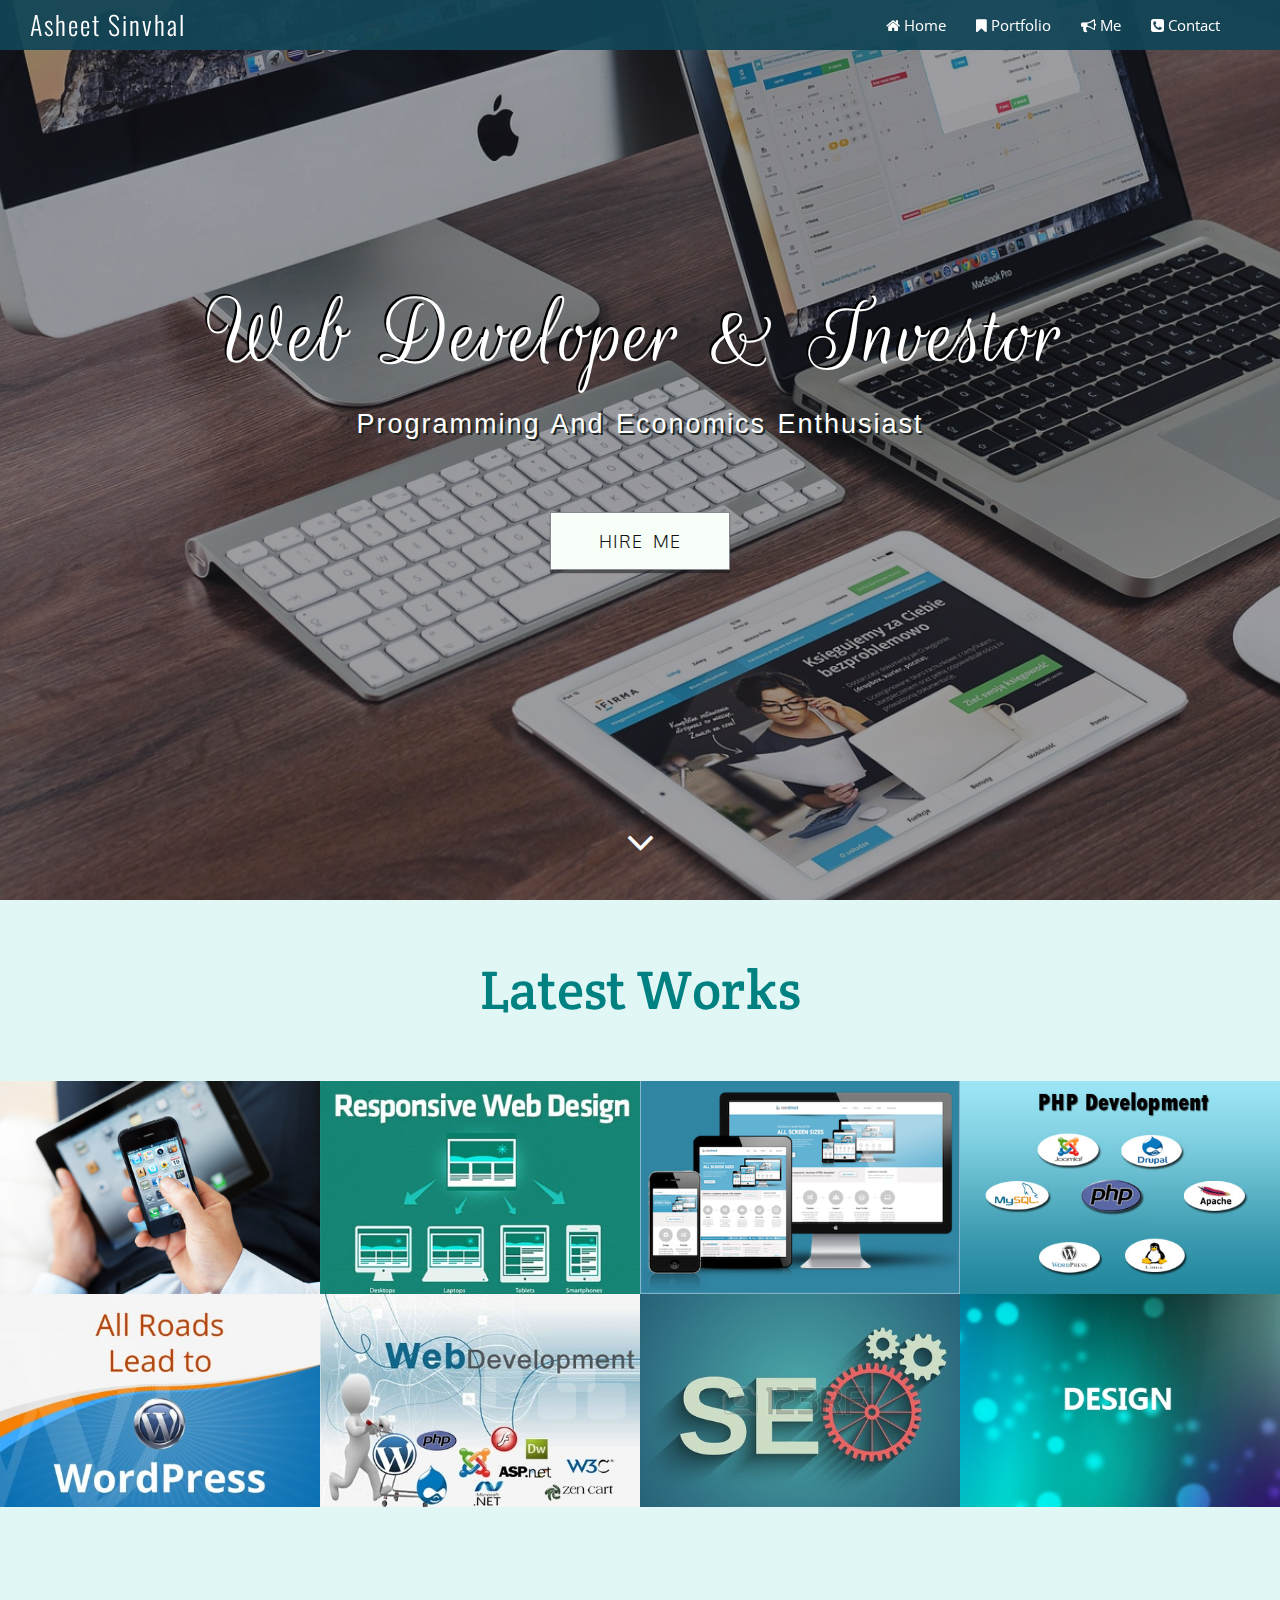
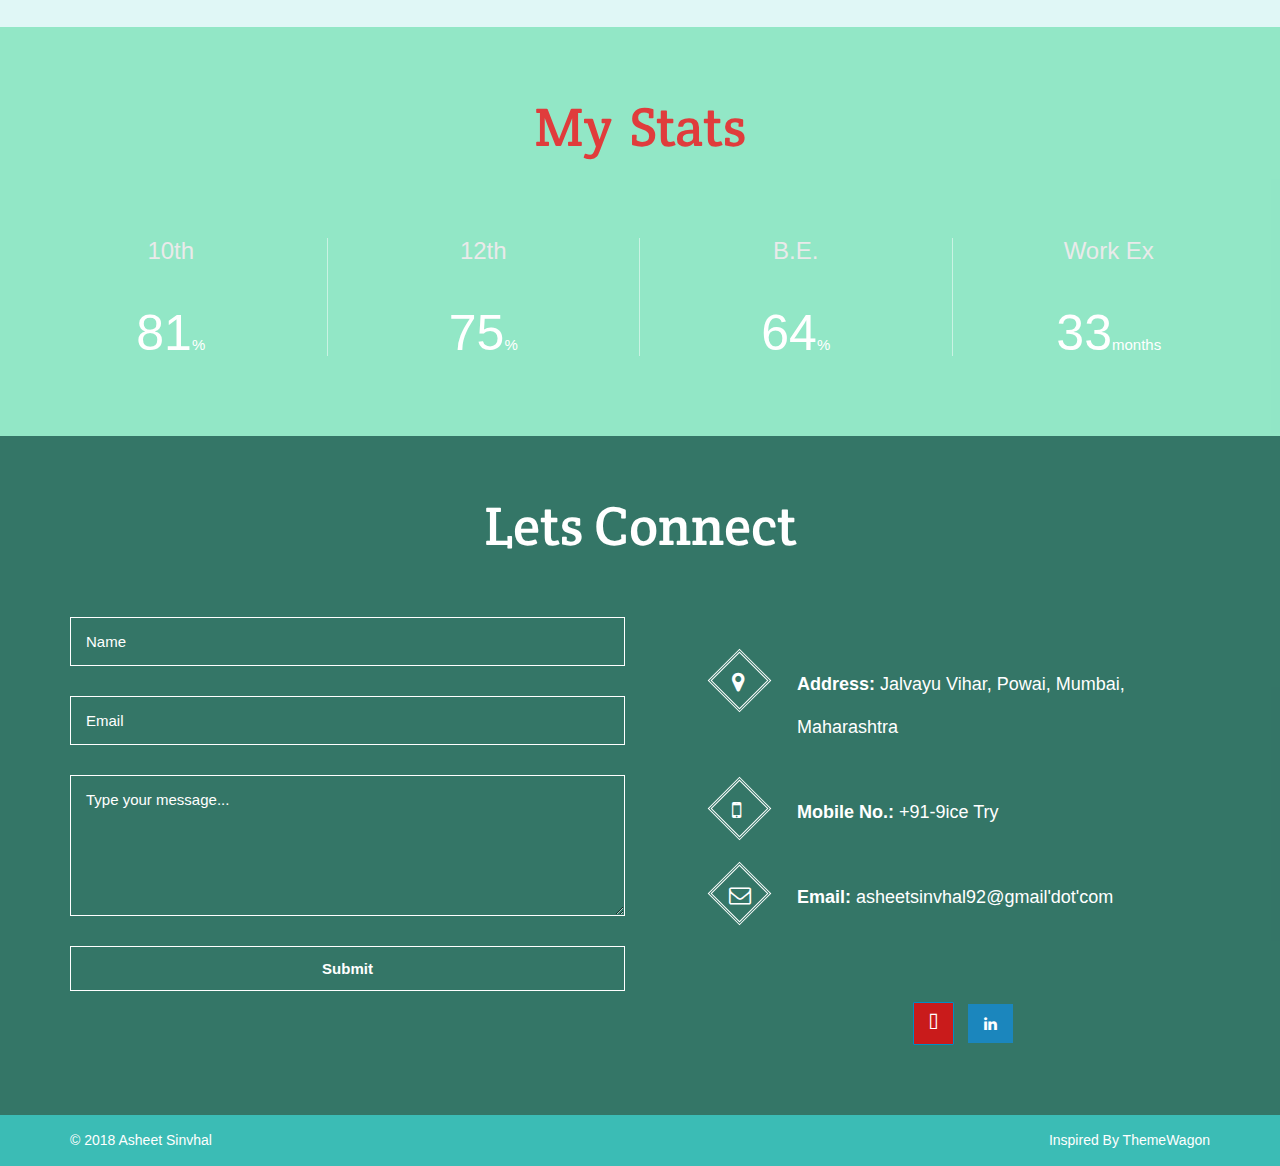
==== index.html @ 17314858 "First commit" ====
<!DOCTYPE html>
<html lang="en-us">
    <head>
    	<title>Asheet Sinvhal</title>

    	<!-- meta -->
        <meta charset="utf-8">
        <meta name="viewport" content="width=device-width, initial-scale=1">
        
        <!-- stylesheet -->
        <link rel="stylesheet" href="css/bootstrap.min.css">
        <link rel="stylesheet" href="css/font-awesome.min.css">
        <link rel="stylesheet" href="css/owl.carousel.css">
		<link rel="stylesheet" href="css/owl.theme.min.css">
        <link rel="stylesheet" href="css/animate.css">
		<link rel="stylesheet" href="css/main.css">

		<!-- google font -->
        <link href='https://fonts.googleapis.com/css?family=Oswald:300,400' rel='stylesheet'>
        <link href="https://fonts.googleapis.com/css?family=Bree+Serif|Crete+Round|Exo+2" rel="stylesheet">
        <link href='https://fonts.googleapis.com/css?family=Open+Sans' rel='stylesheet' type='text/css'>
        <link href='https://fonts.googleapis.com/css?family=PT+Sans' rel='stylesheet' type='text/css'>
        <link href='https://fonts.googleapis.com/css?family=Roboto+Condensed:400,300' rel='stylesheet' type='text/css'>
        <link href='https://fonts.googleapis.com/css?family=Oxygen:400,300' rel='stylesheet' type='text/css'>
        <link href="https://fonts.googleapis.com/css?family=Rouge+Script" rel="stylesheet" type="text/css">
        <link href='https://fonts.googleapis.com/css?family=Milonga' rel='stylesheet' type='text/css'>

    </head>
    <body>
        <div class="content-block" id="header">
            <div id="overlay-1">
                <header id="site-header" class="clearfix">
                    <div class="pull-left">
                        <h1><a href="#">Asheet Sinvhal</a></h1>
                    </div>
                    <div class="pull-right">
                        <nav class="navbar site-nav" role="navigation">
                            <!-- Brand and toggle get grouped for better mobile display -->
                            <div class="navbar-header">
                                <button type="button" class="navbar-toggle" data-toggle="collapse" data-target="#bs-example-navbar-collapse-1">
                                    <i class="fa fa-bars fa-2x"></i>
                                </button>
                            </div>

                            <!-- Collect the nav links, forms, and other content for toggling -->
                            <div class="collapse navbar-collapse" id="bs-example-navbar-collapse-1">
                                <ul class="nav navbar-nav">
                                    <li class="active"><a href="#header"><i class="fa fa-home"></i> <span>Home</span></a></li>
                                    <li><a href="#portfolio"><i class="fa fa-bookmark"></i> Portfolio</a></li>
                                    <li><a href="#facts"><i class="fa fa-bullhorn"></i> Me</a></li>
                                    <li><a href="#contact"><i class="fa fa-phone-square"></i> Contact</a></li>
                                </ul>
                            </div>  <!-- /.navbar-collapse -->
                        </nav>
                    </div>
                </header>	<!-- site-header -->
                
                <div class="middle text-center clearfix">
                    <div class="container">
                        <h1 class="pro-name">Web Developer & Investor</h1>
                        <p class="tagline">Programming and Economics Enthusiast</p>
                        <div class="skills">

                        </div>  <!-- skills -->
                        <a href="#contact" target="_blank" class="btn btn-lg btn-hire wow animated zoomIn">Hire Me</a>
                    </div>  <!-- container -->
                </div>  <!-- middle -->
                
                <div class="bottom text-center">
                    <a href="#portfolio"><i class="fa fa-angle-down fa-3x pulse"></i></a>
                </div>
            </div>  <!-- overlay-1 -->
        </div>  <!-- content-block -->

        <div class="content-block text-center" id="portfolio">
            <header class="block-heading cleafix">
                <h1>Latest Works</h1>
                <!-- <p>Take a look at some of my recent products</p> -->
            </header>

            <div class="isotope portfolio-items">
                <div class="element-item grid">
                    <div class="effect-zoe">
                        <img class="img-responsive" alt="Portfolio" src="img/work1.jpg">
                        <figcaption>
                            <h2 class="hidden-xs">Creative <span>Joe</span></h2>
                            <p class="icon-links">
                                <a href="#"><i class="fa fa-twitter"></i></a>
                                <a href="#"><i class="fa fa-dribbble"></i></a>
                                <a href="#"><i class="fa fa-pinterest"></i></a>
                            </p>
                        </figcaption>
                    </div>
                </div>
                <div class="element-item grid">
                    <div class="portfolio-item effect-zoe">
                        <img class="img-responsive" alt="Portfolio" src="img/work2.jpg">
                        <figcaption>
                            <h2 class="hidden-xs">Creative <span>Joe</span></h2>
                            <p class="icon-links">
                                <a href="#"><i class="fa fa-twitter"></i></a>
                                <a href="#"><i class="fa fa-dribbble"></i></a>
                                <a href="#"><i class="fa fa-pinterest"></i></a>
                            </p>
                        </figcaption>
                    </div>
                </div>
                <div class="element-item grid">
                    <div class="portfolio-item effect-zoe">
                        <img class="img-responsive" alt="Portfolio" src="img/work3.png">
                        <figcaption>
                            <h2 class="hidden-xs">Creative <span>Joe</span></h2>
                            <p class="icon-links">
                                <a href="#"><i class="fa fa-twitter"></i></a>
                                <a href="#"><i class="fa fa-dribbble"></i></a>
                                <a href="#"><i class="fa fa-pinterest"></i></a>
                            </p>
                        </figcaption>
                    </div>
                </div>
                <div class="element-item grid">
                    <div class="portfolio-item effect-zoe">
                        <img class="img-responsive" alt="Portfolio" src="img/work7.jpg">
                        <figcaption>
                            <h2 class="hidden-xs">Creative <span>Joe</span></h2>
                            <p class="icon-links">
                                <a href="#"><i class="fa fa-twitter"></i></a>
                                <a href="#"><i class="fa fa-dribbble"></i></a>
                                <a href="#"><i class="fa fa-pinterest"></i></a>
                            </p>
                        </figcaption>
                    </div>
                </div>
                <div class="element-item grid">
                    <div class="portfolio-item effect-zoe">
                        <img class="img-responsive" alt="Portfolio" src="img/work8.png">
                        <figcaption>
                            <h2 class="hidden-xs">Creative <span>Joe</span></h2>
                            <p class="icon-links">
                                <a href="#"><i class="fa fa-twitter"></i></a>
                                <a href="#"><i class="fa fa-dribbble"></i></a>
                                <a href="#"><i class="fa fa-pinterest"></i></a>
                            </p>
                        </figcaption>
                    </div>
                </div>
                <div class="element-item grid">
                    <div class="portfolio-item effect-zoe">
                        <img class="img-responsive" alt="Portfolio" src="img/work4.jpg">
                        <figcaption>
                            <h2 class="hidden-xs">Creative <span>Joe</span></h2>
                            <p class="icon-links">
                                <a href="#"><i class="fa fa-twitter"></i></a>
                                <a href="#"><i class="fa fa-dribbble"></i></a>
                                <a href="#"><i class="fa fa-pinterest"></i></a>
                            </p>
                        </figcaption>
                    </div>
                </div>
                <div class="element-item grid">
                    <div class="portfolio-item effect-zoe">
                        <img class="img-responsive" alt="Portfolio" src="img/work5.jpg">
                        <figcaption>
                            <h2 class="hidden-xs">Creative <span>Joe</span></h2>
                            <p class="icon-links">
                                <a href="#"><i class="fa fa-twitter"></i></a>
                                <a href="#"><i class="fa fa-dribbble"></i></a>
                                <a href="#"><i class="fa fa-pinterest"></i></a>
                            </p>
                        </figcaption>
                    </div>
                </div>
                <div class="element-item grid">
                    <div class="portfolio-item effect-zoe">
                        <img class="img-responsive" alt="Portfolio" src="img/work6.jpg">
                        <figcaption>
                            <h2 class="hidden-xs">Creative <span>Joe</span></h2>
                            <p class="icon-links">
                                <a href="#"><i class="fa fa-twitter"></i></a>
                                <a href="#"><i class="fa fa-dribbble"></i></a>
                                <a href="#"><i class="fa fa-pinterest"></i></a>
                            </p>
                        </figcaption>
                    </div>
                </div>
            </div>	<!-- isotope portfolio-items -->

        </div>  <!-- content-block -->

       <!--  <div class="content-block text-center" id="services">
            <div class="overlay-2">
                        <header class="block-heading cleafix">
                            <h1>More About Me</h1>
                            <p>Lorem Ipsum Text</p>
                        </header>
                        <div class="block-content">
                            <div class="container">
                                <div class="row">
                                    <div class="col-md-12">
                                <div class="row ">
                                    <div class="col-sm-4">
                                        <h4 class="pro-stat">Completed Project</h4>
                                        <h2 class="proj-name count1 count-timer" >020</h2>
                                    </div>
                                    <div class="col-sm-4">
                                        <h4 class="pro-stat">Working Project</h4>
                                        <h2 class="proj-name count2">9</h2>
                                    </div>
                                    <div class="col-sm-4">
                                        <h4 class="pro-stat">Top Rated Project</h4>
                                        <h2 class="proj-name count3">015</h2>
                                    </div>
                                </div>
                                    </div>
                                </div>
                            </div>
                        </div>
                    </div>    overlay-2
        </div>  --> <!-- content-block -->
        <div id="facts" class="content-block">
            <div id="numbers" class="parallax">
                <div class="overlay">
                    <!-- title -->
                    <div class="container-fluid numbers-title">
                        <div class="container">
                            <div class="row block-heading">
                                <h1>My Stats</h1>
                            </div>
                        </div>
                    </div>
                    <div class="container-fluid">
                        <!-- number list -->
                        <ul class="numbersList">
                            <li class="col-md-3 col-sm-4 col-xs-6">
                                <h3> 10th </h3>
                                <span id="number1" class="count1 count-timer">81</span>%
                            </li>
                            <li class="col-md-3 col-sm-4 col-xs-6">
                                <h3> 12th </h3>
                                <span id="number2" class="count2">75</span>%
                            </li>
                            <li class="col-md-3 col-sm-4 col-xs-6">
                                <h3> B.E. </h3>
                                <span id="number3"  class="count3">64</span>%
                            </li>
                            <li class="col-md-3 col-sm-4 col-xs-6">
                                <h3> Work Ex</h3>
                                <span id="number4" class="count4">33</span>months
                                <!--<span class="units">months</span>-->

                            </li>
                        </ul><!-- numbersList end -->
                    </div><!-- container-fluid end -->
                </div><!-- overlay end -->
            </div>
        </div>
            
        <!--
        <div class="content-block" id="testimonials">
            <header class="block-heading cleafix text-center">
                <h1>What Clients Say</h1>

            </header>
            <div class="block-content text-center">
                <div class="container">
                    <div class="row">
                        <div class="col-md-6 col-md-offset-3">
                        	<div class="owl-carousel">
								<div class="owl-item">
									<div class="testimonial">
                                        <img alt="Client Photo" src="img/testimonial_31-190x190.jpg">
                                        <p>In at accumsan risus. Nam id volutpat ante. Etiam vel mi mattis, vulputate nunc nec, sodales nibh. Etiam nulla magna, gravida eget ultricies sit amet.</p>
                                        <strong>Jhon Doe</strong><br>
                                        <span>Head of Ideas, Technext</span>
                                    </div>
								</div>
								<div class="owl-item">
									<div class="testimonial">
                                        <img alt="Client Photo" src="img/testimonial_11-190x190.jpg">
                                        <p>In at accumsan risus. Nam id volutpat ante. Etiam vel mi mattis, vulputate nunc nec, sodales nibh. Etiam nulla magna, gravida eget ultricies sit amet.</p>
                                        <strong>Jane Doe</strong><br>
                                        <span>CEO, Apple Inc</span>
                                    </div>
								</div>
								<div class="owl-item">
									<div class="testimonial">
                                        <img alt="Client Photo" src="img/testimonial_22-190x190.jpg">
                                        <p>In at accumsan risus. Nam id volutpat ante. Etiam vel mi mattis, vulputate nunc nec, sodales nibh. Etiam nulla magna, gravida eget ultricies sit amet.</p>
                                        <strong>Albert Doe</strong><br>
                                        <span>Team Lead, Design Studio</span>
                                    </div>
								</div>
							</div>	<!-- owl-carousel
						</div>	<!-- col-md-12
                    </div>	<!-- row
                </div>	<!-- container
            </div>	<!-- block-content
        </div>	<!-- content-block
        -->
        <div class="content-block" id="contact">
            <div class="overlay-3">
                <header class="block-heading cleafix text-center">
                    <h1>Lets Connect</h1>
                </header>
                <div class="block-content text-center">
                    <div class="container">
                        <div class="row">
                            <div class="col-md-6 wow animated fadeInLeft">
                                <form class="contact-form" action="form.php">
                                    <input type="text" name="name" placeholder="Name" required>
                                    <input type="email" name="email" placeholder="Email" required>
                                    <textarea rows="5" name="message" placeholder="Type your message..." required></textarea>
                                    <input type="submit" value="Submit">
                                </form>
                            </div>
                            <div class="col-md-6 wow animated fadeInRight">
                                <div class="row">
                                    <div class="col-md-12">
                                        <div class="contact-info">
                                            <div class="clearfix">
                                                <div class="rotated-icon">
                                                    <div class="sqaure-nebir"></div>
                                                    <i class="fa fa-map-marker"></i>
                                                </div>
                                                <p><strong> Address:</strong> Jalvayu Vihar, Powai, Mumbai, Maharashtra                                               </p>
                                            </div>
                                            <div class="clearfix">
                                                <div class="rotated-icon">
                                                    <div class="sqaure-nebir"></div>
                                                    <i class="fa fa-mobile"></i>
                                                </div>
                                                <p><strong> Mobile No.:</strong> +91-9ice Try </p><!--9029945999-->
                                            </div>
                                            <div class="clearfix">
                                                <div class="rotated-icon">
                                                    <div class="sqaure-nebir"></div>
                                                    <i class="fa fa-envelope-o"></i>
                                                </div>
                                                <p>
                                                    <strong> Email:</strong> asheetsinvhal92@gmail'dot'com
                                                </p>
                                            </div>
                                        </div>
                                    </div>
                                </div>
                                <div class="row">
                                    <ul class="social-box">
                                        <li><a class="quora-icon" href="https://www.quora.com/profile/Asheet-Sinvhal" target="_blank"><i class="fa fa-quora" aria-hidden="true"></i></a></li>
                                        <li><a class="linkedin-icon" href="https://www.linkedin.com/in/asheet-sinvhal/" target="_blank"><i class="fa fa-linkedin"></i></a></li>
                                    </ul>
                                </div>
                            </div>
                        </div>
                    </div>
                </div>	<!-- block-content -->
            </div>	<!-- overlay-3 -->
        </div>	<!-- content-block -->

        <footer id="site-footer">
            <div class="container">
                <div class="row">
                    <div class="col-sm-6">
                        <div class="copyright">&copy; 2018 Asheet Sinvhal</div>
                    </div>
                    <div class="col-sm-6">
                        <div class="designed-by">Inspired By <a href="http://themewagon.com/" target="_blank">ThemeWagon</a></div>
                    </div>
                </div>
            </div>
        </footer>	<!-- site-footer -->


        <!-- js -->
        <script>
            new WOW().init();
        </script>

        <script src="js/jquery-2.1.3.min.js"></script>
        <script src="js/bootstrap.min.js"></script>
        <script src="js/jquery.actual.min.js"></script>
        <script src="js/isotope.pkgd.min.js"></script>
        <script src="js/owl.carousel.min.js"></script>
        <script src="js/jquery.isonscreen.js"></script>
        <script src="js/jquery.counterup.min.js"></script>
        <script src="waypoints.min.js"></script>

        <script src="js/main.js"></script>

        <script>
        	$(document).ready(function(){
  				$('.owl-carousel').owlCarousel({
    				loop:true,
    				margin:10,
    				autoplay:true,
    				autoplayTimeout:3000,
    				autoplayHoverPause:true,
    				responsiveClass:true,
    				responsive:{
        					0:{
					            items:1,
        					},
					        600:{
					            items:1,
					        },
					        1000:{
					            items:1,
					        }
    				}
				})
                $('numbers').counterUp({
                    delay: 10, // the delay time in ms
                    time: 1000 // the speed time in ms
                  });
                });
            });
        </script>

	</body>
</html>
---- css/main.css ----
/*
Theme Name: Developer
Theme URI: http://themewagon.com/demo/Developer/
Author: ThemeWagon
Author URI: http://themewagon.com/
Description: Slick One page HTML 5 template powered by Bootstrap 3.
Version: 1.14.11
License: GNU General Public License v3
License URI: http://www.gnu.org/licenses/gpl-3.0.txt
Tags: blue, white, one page, parallax, responsive-layout, full-width-template
Text Domain: developer
*/

/**
* Table of Contents:
*
* 01.0 - Global
* 02.0 - Header
* 03.0 - Navigation
* 04.0 - Blur styles
* 05.0 - Home
* 06.0 - Latest Works
* 	 06.1 - isotope (http://isotope.metafizzy.co/)
*	 06.2 - Image Hover Effect
* 07.0 - More About Me
* 	 07.1 - Animated Number
* 08.0 - Testimonials
* 	 08.1 - Owl Carousel (http://owlgraphic.com/owlcarousel/)
* 09.0 - Contact
*	 09.1 - Social Icon
* 10.0 - Footer
* 11.0 - Responsive styles
* -----------------------------------------------------------------------------
*/


/* ///////////////////////////////////////////////////////////////////// 
//  01 - Global 
/////////////////////////////////////////////////////////////////////*/
@font-face {
	font-family: 'Pacifico';
	font-style: normal;
	font-weight: 400;
	src: local('Pacifico Regular'), local('Pacifico-Regular'), url("../fonts/pacifico.woff") format('woff');
}

html, body {
	margin: 0; 
	padding: 0;
}

::selection {
	background-color: #35405f;
	color: #fff;
}

*, *:active, *:focus, *:hover {
	outline: none;
}

h1, h2, h3, h4, h5,h6 {
	margin-top: 0;
}


body {
	font: 15px/23px "Lucida Sans","Liberation Sans","Lucida Sans Unicode","Lucida Grande",Verdana,Arial,Helvetica,sans-serif;
	background-color: rgb(224, 247, 246);

}

.btn {
	transition: 0.4s background linear;
}

.btn:focus
{
	color: #fff;
}

.block-heading {
	margin-bottom: 60px;
}

.block-heading p {
    font-size: 18px;
}

/*////////////////////////////////////////////////////////////////////////
//  02 - Header
///////////////////////////////////////////////////////////////////////*/

#header {
	background: url(../img/bg/header-bg.jpg) no-repeat center top fixed;
	background-size: cover;
}

#site-header {
	position: fixed;
	width: 100%;
	/* background-color: #35405f; */
	background-color: rgba(18, 69, 86, 0.94);
	/* background-color: rgba(32, 178, 170, 0.86); */
	padding: 0 30px;
	z-index: 100;
}

#site-header h1 {
	margin: 0;
	font-family: 'Oswald', sans-serif;
	margin-top: 11px;
	font-size: 26px;
	font-weight: 300;
	letter-spacing: 2px;
}

#site-header h1 a:focus {
    text-decoration: none;
}

#site-header h1 a {
	color: #fff;
}

#site-header h1 a:hover {
	text-decoration: none;
}

/*////////////////////////////////////////////////////////////////////////
//  03 - Navigation
///////////////////////////////////////////////////////////////////////*/

.navbar {
	border-radius: 0;
	margin: 0;
	border: none;
}

.navbar-toggle {
	padding: 0;
	border: 0;
	color: #fff;
	margin-top: 13px;
}

.site-nav ul li a {
	color: #fff;
	font-size: 15px;
	font-family: 'Open Sans', sans-serif;
	position: relative;
	transition: 0.5s background linear;
}

/* .site-nav ul li a:hover {
	background: rgba(255, 255, 255, 0.11);
} */

.site-nav ul li a:hover, .site-nav ul li a:focus
{
	background-color: rgba(0, 255, 255, 0.58);
}

/*////////////////////////////////////////////////////////////////////////
//  04 - Blur styles
///////////////////////////////////////////////////////////////////////*/

#overlay-1 {
	/* background-color: rgba(32, 30, 30, 0.52); */
	background-color: rgba(33, 32, 42, 0.44);
	/* background-color: rgba(17, 55, 46, 0.75); */
	position: relative;
}

.overlay-2 {
	padding: 60px 0;
	background-color: rgba(50, 81, 121, 0.6);
}

.overlay-3 {
	padding: 60px 0;
	/* background-color: rgba(9, 20, 39, 0.83); */
	/* background-color: rgba(24, 77, 77, 0.93); */
	background-color: rgba(33, 103, 88, 0.9);
}

.overlay {
    background: none repeat scroll 0 0 rgba(115, 224, 179, 0.72);
    width: 100%;
    height: 100%;
}


/*////////////////////////////////////////////////////////////////////////
//  05 - Home
///////////////////////////////////////////////////////////////////////*/

.middle {
	padding-top: 200px;
}

.pro-name {
    font-size: 100px;
    margin: 0;
    margin-bottom: 15px;  
    /* font-family: 'Lato', sans-serif; */
    /* font-family: 'Source Sans Pro', sans-serif; */
    /* font-family: 'Niconne', cursive; */
    font-weight: 400;
    font-family: 'Rouge Script', cursive;
    line-height: 90px;
    color: #fff;
    letter-spacing: 1px;
    word-spacing: 6px;
    text-shadow: -2px -2px #000;
}

.tagline {
	font-size: 27px;
	margin-bottom: 60px;
	color: #fff;
	font-family: 'Roboto', sans-serif;
	font-weight: 300;
	line-height: 56px;
	word-spacing: 2px;
	text-shadow: 2px 2px #1C2725;
	letter-spacing: 2px;
	text-transform: capitalize;
}

.bottom {
	position: absolute;
	width: 100%;
	bottom: 4%;
}

.bottom a {
	color: #fff;
	display: inline-block;
	position: relative;
	top: 0px;
}

.btn-hire {
	text-transform: uppercase;
	color: #111;
	border: 1px solid rgb(136, 138, 145);
	font-family: 'Oxygen', sans-serif;
	font-weight: 300;
	word-spacing: 5px;
	letter-spacing: 1px;
	box-shadow: 0 3px 1px 0 rgba(20, 20, 26, 0.55);
	border-radius: 0;
	font-size: 18px;
	background-color: rgba(247, 255, 248, 1);
	padding: 16px 48px;
}

.btn-hire:hover {
	color: #fff;
	border: 1px solid #878A91;
	background-color: rgba(32, 36, 47, 0.94);
}

/*////////////////////////////////////////////////////////////////////////
//  06 - Latest works
///////////////////////////////////////////////////////////////////////*/

#portfolio {
	padding: 60px 0;
}

#portfolio .block-heading h1 {
    color: rgb(0, 129, 129);
	
	font-weight: 400;
	
    font-size: 55px;
    font-family: 'Crete Round', serif;
}

.portfolio-item img {
	width: 100%;
}

.portfolio-items {
	margin-bottom: 60px;
}

.portfolio-item {
	position: relative;
}

/*////////////////////////////////////////////////////////////////////////
//  06 - Latest works > isotope
///////////////////////////////////////////////////////////////////////*/

.isotope:after {
  content: '';
  display: block;
  clear: both;
}

.element-item {
  position: relative;
  float: left;
  width: 25%;
  color: #262524;
}

.element-item > * {
  margin: 0;
  padding: 0;
}

.btn-view {
	/* border: 1px solid #35405f;
	color: #35405f;
	border-radius: 0; */
	text-transform: uppercase;
	color: lightseagreen;
	border: 1px solid rgba(32, 178, 170, 0.86);
	font-family: 'Oxygen', sans-serif;
	font-weight: 300;
	word-spacing: 5px;
	letter-spacing: 1px;
	border-radius: 0;
	font-size: 18px;
	padding: 16px 48px;
}

.btn-view:hover {
	color: #fff;
	border: 1px solid lightseagreen;
	background-color: rgba(32, 178, 170, 0.86);
}


/* ==============================  Image hover effect ============================== */


.effect-zoe:hover figcaption, 
.effect-zoe:hover h2, 
.effect-zoe:hover p.icon-links a{
	-webkit-transform: translate3d(0,0,0);
	transform: translate3d(0,0,0);
}
.effect-zoe h2 {
	display: inline-block;
}
.effect-zoe figcaption{
	top: auto;
	bottom: 0;
	padding: 1em;
	height: 3.75em;
	background: rgba(0,0,0,0.75);
	color: #3c4a50;
	-webkit-transition: -webkit-transform 0.35s;
	transition: transform 0.35s;
	-webkit-transform: translate3d(0,100%,0);
	transform: translate3d(0,100%,0);
}
.grid  figcaption, .grid  figcaption > a{
	position: absolute;
	top: 0;
	left: 0;
	width: 100%;
	height: 100%;
}
.grid  figcaption{
	padding: 2em;
	color: #fff;
	text-transform: uppercase;
	font-size: 1.25em;
	-webkit-backface-visibility: hidden;
	backface-visibility: hidden;
}
.grid .effect-zoe{
	position: relative;
	float: left;
	overflow: hidden;
	background: #3085a3;
	text-align: center;
	cursor: pointer;
}
.effect-zoe p.icon-links a i
{
	display: inline-block;
	padding: 30px 10px;
	color: cyan;
	font-size: 22px;
}

/* ///////////////////////////////////////////////////////////////////// 
//  07 - More About Me 
/////////////////////////////////////////////////////////////////////*/

/* #facts {
	background: url(../img/bg/bg-2.jpg) no-repeat center center fixed;
	background-size: cover;
	color: #fff;
}

.pro-stat {
	font-size: 20px;
	text-transform: uppercase;
	text-align: center;
	font-style: italic;
}

.proj-name {
	font-family: Pacifico;
	font-size: 150px;
	text-align: center;
	line-height: 90%;
	margin-bottom: 80px;
} */
#facts .block-heading h1 {
    color: #e03c3c;
	
    font-family: 'Crete Round', serif;
	font-weight: 400;
	
    font-size: 55px;
	word-spacing: 5px;
}


/* ============================  animated  numbers   ==================================*/

.parallax{
    width: 100%;
    color: #fff;
    text-align: center;
}

#numbers
{
	background: url(../img/bg/number1.gif) repeat center center fixed;
}
#numbers .overlay{
    padding: 60px 0px 80px 0px;
}
ul.numbersList {
    margin: 0px auto;
    padding: 0px;
    overflow: hidden;
    list-style: none;
    text-align: center;
}
ul.numbersList li{
    border-right: 1px solid rgba(255, 255, 255, 0.5);
}
ul.numbersList li:last-child{
    border: none;
}
ul.numbersList h3{
    color: rgb(234, 234, 234);
    margin-bottom: 58px;
}
ul.numbersList span{
    font-size: 50px;
    font-weight: 70;
}

.numbers-title {
    padding: 10px 0;
    position: relative;
}

ul.numbersList li.span.units {
	font-size: 12px;
	font-weight: 70;
}


/* ///////////////////////////////////////////////////////////////////// 
//  08 - Testimonials
/////////////////////////////////////////////////////////////////////*/

#testimonials {
    padding: 60px 0;
}

#testimonials .block-heading{
	margin-bottom: 0px;
}

.testimonial p {
    line-height: 34px;
    margin-top: 20px;
}

#testimonials .block-heading h1
{
	color: rgb(0, 129, 129);
	font-family: 'Crete Round', serif;
	font-weight: 400;
	font-size: 55px;
}

#testimonials .testimonial {
	padding: 25px;
	cursor: -webkit-grab;
}

#testimonials .testimonial > img {
	border-radius: 100%;
	margin-bottom: 15px;
}

/* ///////////////////////////////////////////////////////////////////// 
//  08 - Testimonials > Owl Carousel
/////////////////////////////////////////////////////////////////////*/

.owl-carousel {
	z-index: 0;
}

.owl-carousel .owl-item img {
	display: inline-block;
	width: inherit;
}

.carousel-control.left,
.carousel-control.right {
    background: none;
}

/* ///////////////////////////////////////////////////////////////////// 
//  09 - Contact
/////////////////////////////////////////////////////////////////////*/

#contact {
	background: url(../img/bg/contact-bg.jpg) no-repeat center center fixed;
	background-size: cover;
	color: #fff;
}

#contact .block-heading h1
{
	color: #fff;
	font-family: 'Crete Round', serif;
	font-weight: 400;
	font-size: 55px;
}

.contact-info {
    padding: 16px 62px;
    text-align: left;
    font-size: 18px;
    line-height: 36px;
    margin-top: 25px;
}
.
.contact-info i {
    width: 40px;
	height: 40px;
	color: white;
	padding-top: 7px;
	font-size: 25px;
	border: 1px solid #fff;
	text-align: center;
	-webkit-transform: rotate(-45deg);
	transform: rotate(-45deg);
	-ms-transform: rotate(-45deg);
	-moz-transform: rotate(-45deg);
}

.contact-info p {
    padding: 27px 10px;
}

.contact-info span {
    padding-left: 20px;
}

input[type="text"],
input[type="email"],
textarea {
	display: block;
	margin: 0 auto;
	width: 100%;
	background: transparent;
	border: 1px solid #fff;
	padding: 12px 15px;
	margin-bottom: 30px;
}

input[type="submit"] {
	background: transparent;
	border: 1px solid #fff;
	width: 100%;
	padding: 10px;
	transition: 0.5s background linear;
	font-weight: bold;
}

input[type="submit"]:hover {
	background: #fff;
	border-color: #fff;
	transition: 0.5s background linear;
	color: #333;
}

::-webkit-input-placeholder {
   color: #fff;
}

::-moz-placeholder {  /* Firefox 19+ */
   color: #fff;  
}

:-ms-input-placeholder {  
   color: #fff;  
}


/* ///////////////////////////////////////////////////////////////////// 
//  09 - contact > Social
/////////////////////////////////////////////////////////////////////*/

.social-box {
    list-style-type: none;
    padding-left: 71px;
    margin-top: 30px;
}

.social-box li {
    display: inline-block;
    margin-right: 10px;
}

.social-box li a {
	transition: 0.5s background linear;
	color: #fff;
}

.facebook-icon {
    padding: 10px 17px;
    border: 1px solid #44619D;
    background-color: #44619D;
}

.facebook-icon:hover {
    background-color: transparent;
    color: #fff;
}

.twitter-icon {
	padding: 10px 15px;
	border: 1px solid #33CCFF;
	background-color: #33CCFF;
}

.twitter-icon:hover {
	background-color: transparent;
	color: #fff;
}

.quora-icon {
	display: inline-block;
	-moz-box-sizing: border-box;
	-webkit-box-sizing: border-box;
	box-sizing: border-box;
	cursor: pointer;
	padding: 10px 15px;
	border: 1px solid #018dc4;
	-webkit-border-radius: 1px;
	border-radius: 1px;
	font: normal normal bold 18px/normal "Palatino Linotype", "Book Antiqua", Palatino, serif;
	color: rgba(255,255,255,0.9);
	background: rgba(204,26,26,0.98);
	-webkit-transition: background-color 200ms cubic-bezier(0.42, 0, 0.58, 1);
	-o-transition: background-color 200ms cubic-bezier(0.42, 0, 0.58, 1);
	transition: background-color 200ms cubic-bezier(0.42, 0, 0.58, 1);
}

.quora-icon:hover {
	background: transparent;
	-webkit-box-shadow: none;
	box-shadow: none;

}

.linkedin-icon {
	padding: 10px 15px;
	border: 1px solid #1B86BD;
	background-color: #1B86BD;
}

.linkedin-icon:hover {
	background-color: transparent;
	color: #fff;
}

/* ///////////////////////////////////////////////////////////////////// 
//  10 - Footer
/////////////////////////////////////////////////////////////////////*/

#site-footer {
    /* background-color: #35405f; */
    background-color: rgba(32, 178, 170, 0.86);
    color: #fff;
    padding: 14px;
    font-size: 14px;
}

.copyright {
	text-align: left;
}

.designed-by {
	text-align: right;
}

.designed-by a {
	color: #fff;
}
.sqaure-nebir {
    height: 45px;
    width: 45px;
    border: 3px double #fff;
    transform: rotate(-45deg);
     text-align: center;
    position: absolute;
}

.rotated-icon {
    position: relative;
    display: inline-block;
    float: left;
    width: 50px;
}

.rotated-icon i {
    position: absolute;
    top: 1.3rem;
    left: 1.5rem;
    font-size: 22px;
}

i.fa.fa-envelope-o {
    left: 12px;
}

.contact-info p{
	margin-left: 70px;
	display: inline-block;
	float: left;
	width: auto;
	line-height: 43px;
	margin-top: -22px;
}
/* ///////////////////////////////////////////////////////////////////// 
//  11 - Responsive styles
/////////////////////////////////////////////////////////////////////*/

@media (max-width: 991px) {
	.element-item {
		width: 33.33%;
	}
}

@media (max-width: 767px) {
	.element-item {
		width: 50%;
	}

	#site-header .pull-right {
		float: none !important;
	}

	.copyright, .designed-by {
		text-align: center;
	}
}

@media (max-width: 500px) {
	.contact-info {
		padding: 30px 10px;
	}
}

@media only screen and (max-width : 640px) {
    .parallax{
    background: url(../video/video.jpg) no-repeat center center fixed #444;
    background-attachment: fixed !important;
    -webkit-background-size: 100%;
    -moz-background-size: 100%;
    -o-background-size: 100%;
    background-size: 100%;
    -webkit-background-size: cover;
    -moz-background-size: cover;
    -o-background-size: cover;
    background-size: cover;
    }
}
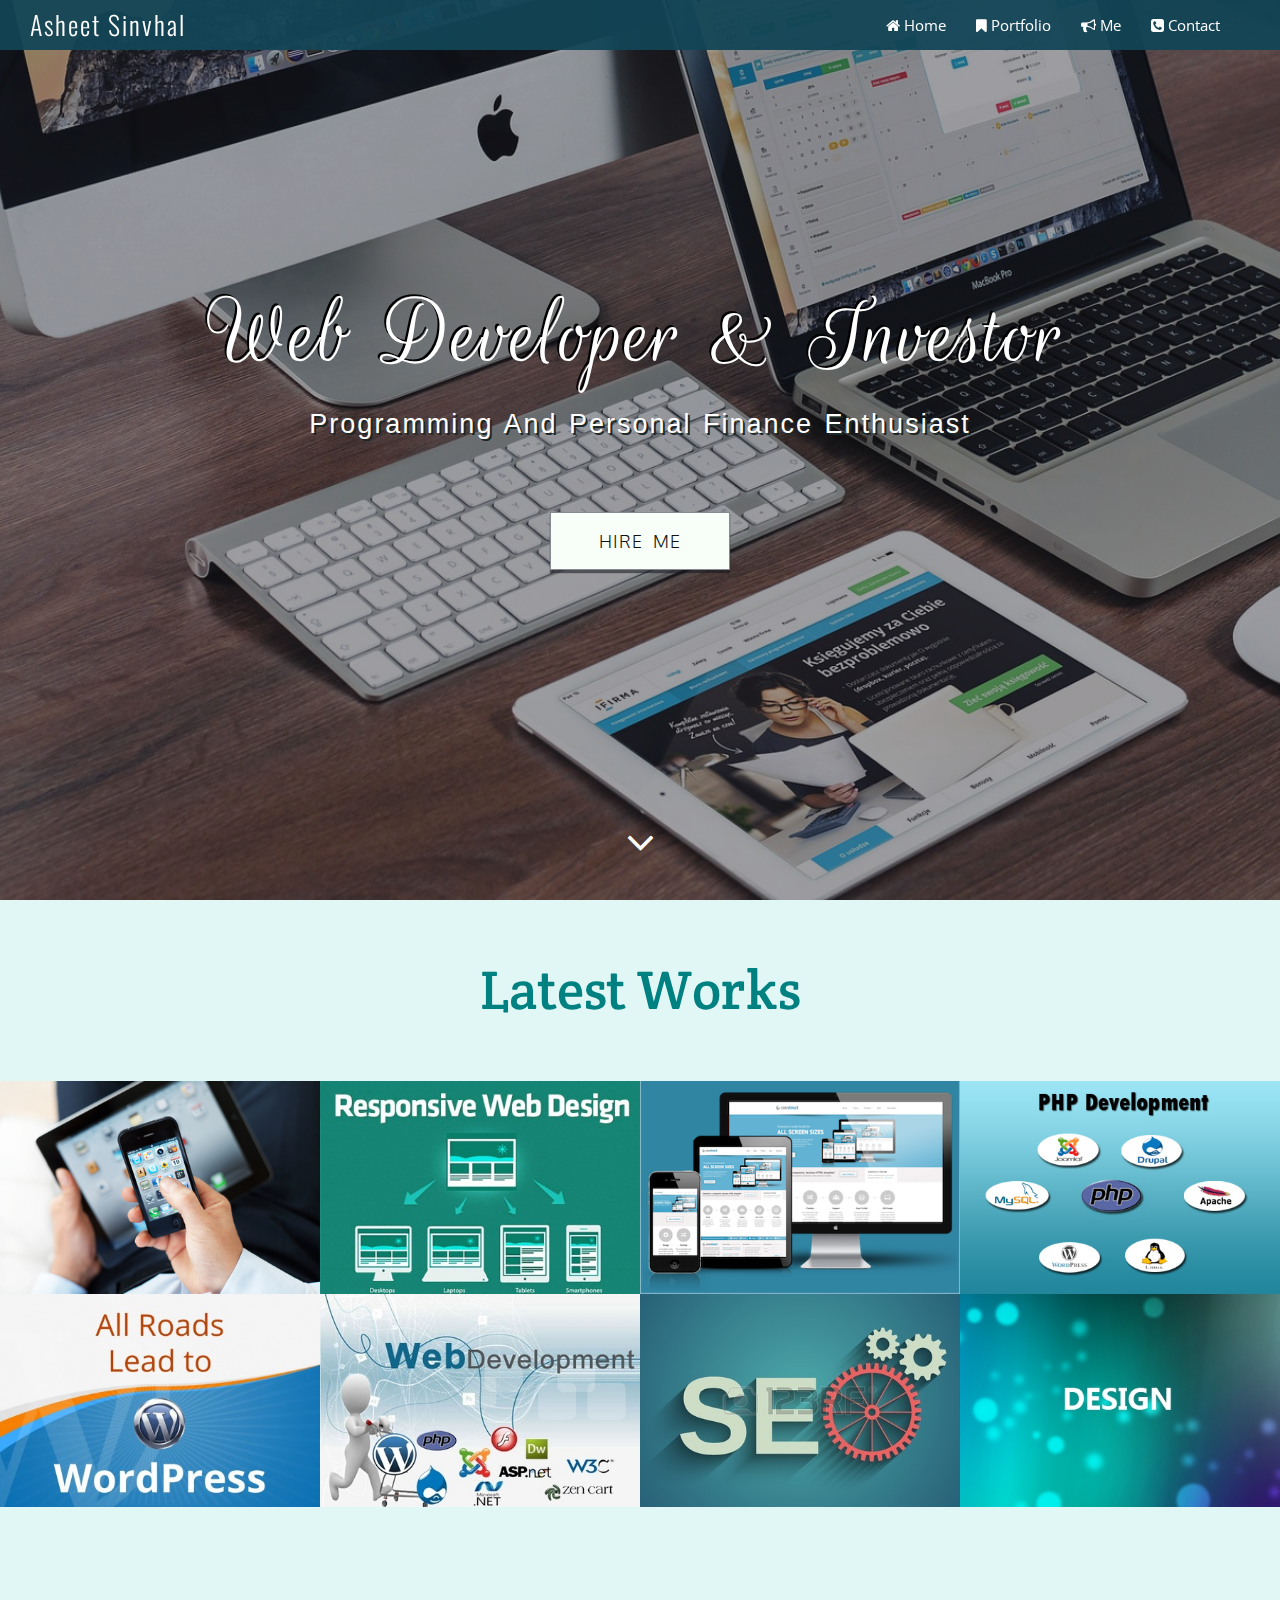
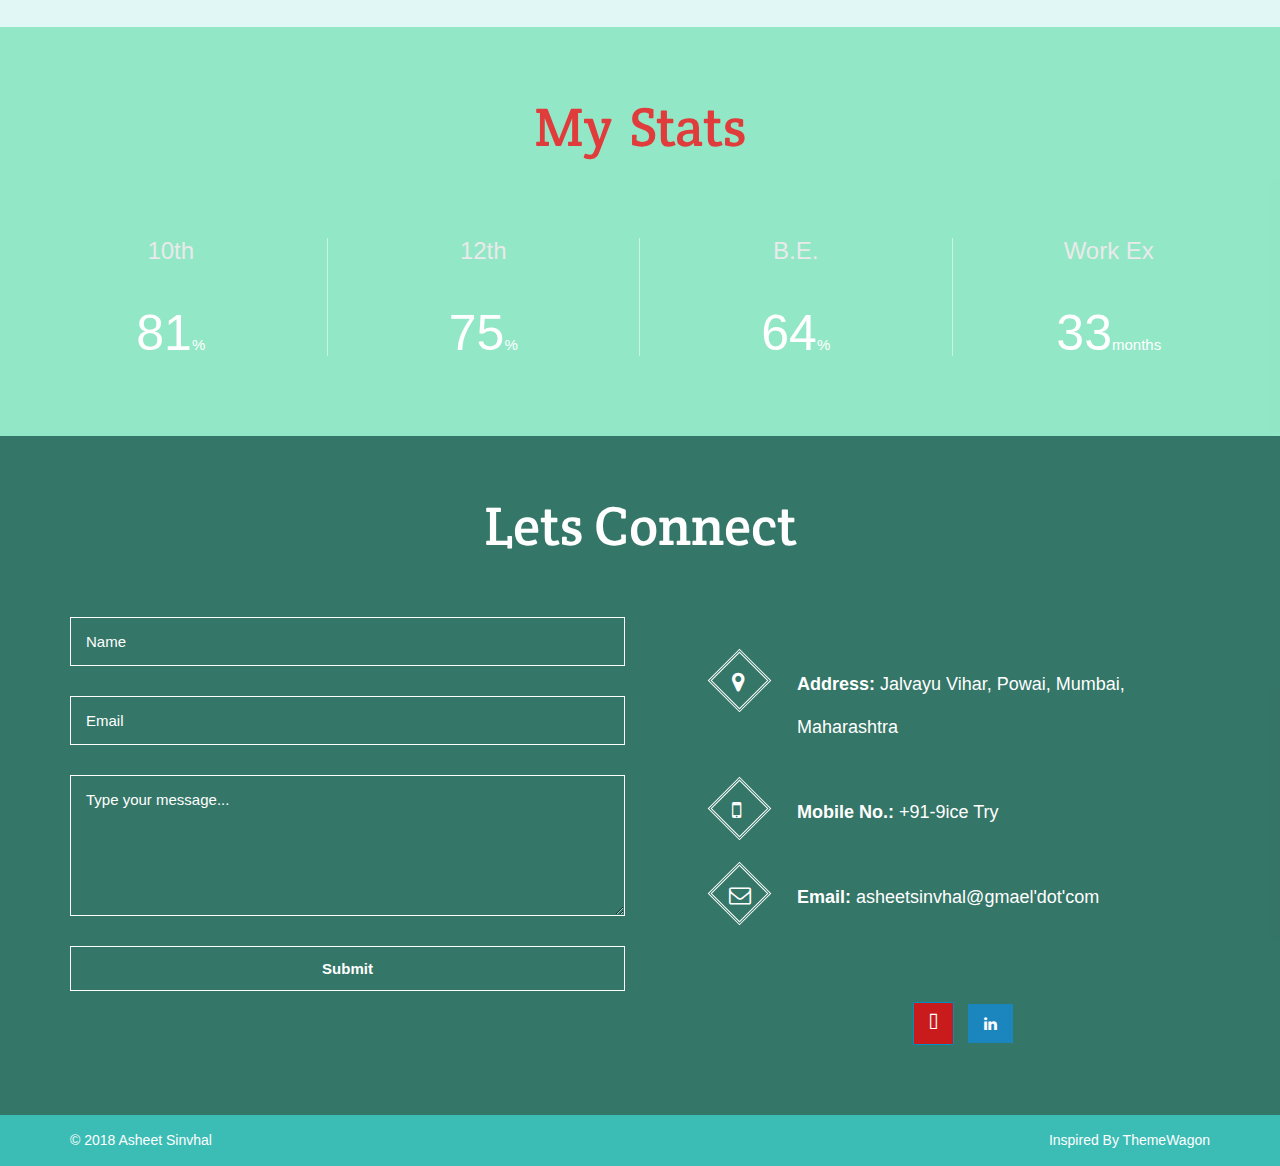
==== commit e1b1e6e9: "Update index.html" ====
--- a/index.html
+++ b/index.html
@@ -58,7 +58,7 @@
                 <div class="middle text-center clearfix">
                     <div class="container">
                         <h1 class="pro-name">Web Developer & Investor</h1>
-                        <p class="tagline">Programming and Economics Enthusiast</p>
+                        <p class="tagline">Programming and Personal Finance Enthusiast</p>
                         <div class="skills">
 
                         </div>  <!-- skills -->
@@ -337,7 +337,7 @@
                                                     <i class="fa fa-envelope-o"></i>
                                                 </div>
                                                 <p>
-                                                    <strong> Email:</strong> asheetsinvhal92@gmail'dot'com
+                                                    <strong> Email:</strong> asheetsinvhal@gmael'dot'com
                                                 </p>
                                             </div>
                                         </div>
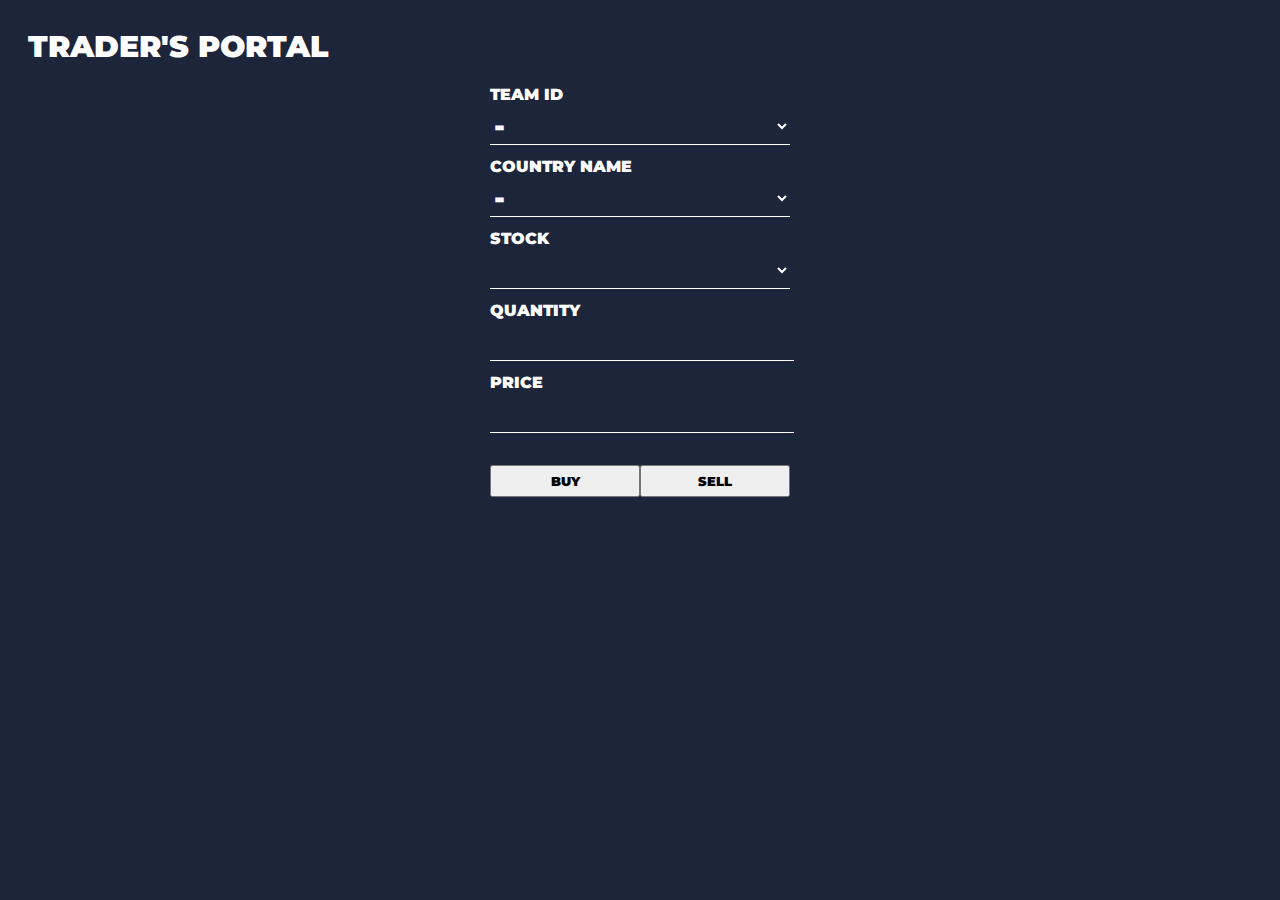
==== commit 2421f4bb: "Add files via upload" ====
--- a/index.html
+++ b/index.html
@@ -1,419 +1,164 @@
-<!DOCTYPE html>
-<html lang="en-us">
-    <head>
-    	<title>Asheet Sinvhal</title>
-
-    	<!-- meta -->
-        <meta charset="utf-8">
-        <meta name="viewport" content="width=device-width, initial-scale=1">
-        
-        <!-- stylesheet -->
-        <link rel="stylesheet" href="css/bootstrap.min.css">
-        <link rel="stylesheet" href="css/font-awesome.min.css">
-        <link rel="stylesheet" href="css/owl.carousel.css">
-		<link rel="stylesheet" href="css/owl.theme.min.css">
-        <link rel="stylesheet" href="css/animate.css">
-		<link rel="stylesheet" href="css/main.css">
-
-		<!-- google font -->
-        <link href='https://fonts.googleapis.com/css?family=Oswald:300,400' rel='stylesheet'>
-        <link href="https://fonts.googleapis.com/css?family=Bree+Serif|Crete+Round|Exo+2" rel="stylesheet">
-        <link href='https://fonts.googleapis.com/css?family=Open+Sans' rel='stylesheet' type='text/css'>
-        <link href='https://fonts.googleapis.com/css?family=PT+Sans' rel='stylesheet' type='text/css'>
-        <link href='https://fonts.googleapis.com/css?family=Roboto+Condensed:400,300' rel='stylesheet' type='text/css'>
-        <link href='https://fonts.googleapis.com/css?family=Oxygen:400,300' rel='stylesheet' type='text/css'>
-        <link href="https://fonts.googleapis.com/css?family=Rouge+Script" rel="stylesheet" type="text/css">
-        <link href='https://fonts.googleapis.com/css?family=Milonga' rel='stylesheet' type='text/css'>
-
-    </head>
-    <body>
-        <div class="content-block" id="header">
-            <div id="overlay-1">
-                <header id="site-header" class="clearfix">
-                    <div class="pull-left">
-                        <h1><a href="#">Asheet Sinvhal</a></h1>
-                    </div>
-                    <div class="pull-right">
-                        <nav class="navbar site-nav" role="navigation">
-                            <!-- Brand and toggle get grouped for better mobile display -->
-                            <div class="navbar-header">
-                                <button type="button" class="navbar-toggle" data-toggle="collapse" data-target="#bs-example-navbar-collapse-1">
-                                    <i class="fa fa-bars fa-2x"></i>
-                                </button>
-                            </div>
-
-                            <!-- Collect the nav links, forms, and other content for toggling -->
-                            <div class="collapse navbar-collapse" id="bs-example-navbar-collapse-1">
-                                <ul class="nav navbar-nav">
-                                    <li class="active"><a href="#header"><i class="fa fa-home"></i> <span>Home</span></a></li>
-                                    <li><a href="#portfolio"><i class="fa fa-bookmark"></i> Portfolio</a></li>
-                                    <li><a href="#facts"><i class="fa fa-bullhorn"></i> Me</a></li>
-                                    <li><a href="#contact"><i class="fa fa-phone-square"></i> Contact</a></li>
-                                </ul>
-                            </div>  <!-- /.navbar-collapse -->
-                        </nav>
-                    </div>
-                </header>	<!-- site-header -->
-                
-                <div class="middle text-center clearfix">
-                    <div class="container">
-                        <h1 class="pro-name">Web Developer & Investor</h1>
-                        <p class="tagline">Programming and Personal Finance Enthusiast</p>
-                        <div class="skills">
-
-                        </div>  <!-- skills -->
-                        <a href="#contact" target="_blank" class="btn btn-lg btn-hire wow animated zoomIn">Hire Me</a>
-                    </div>  <!-- container -->
-                </div>  <!-- middle -->
-                
-                <div class="bottom text-center">
-                    <a href="#portfolio"><i class="fa fa-angle-down fa-3x pulse"></i></a>
-                </div>
-            </div>  <!-- overlay-1 -->
-        </div>  <!-- content-block -->
-
-        <div class="content-block text-center" id="portfolio">
-            <header class="block-heading cleafix">
-                <h1>Latest Works</h1>
-                <!-- <p>Take a look at some of my recent products</p> -->
-            </header>
-
-            <div class="isotope portfolio-items">
-                <div class="element-item grid">
-                    <div class="effect-zoe">
-                        <img class="img-responsive" alt="Portfolio" src="img/work1.jpg">
-                        <figcaption>
-                            <h2 class="hidden-xs">Creative <span>Joe</span></h2>
-                            <p class="icon-links">
-                                <a href="#"><i class="fa fa-twitter"></i></a>
-                                <a href="#"><i class="fa fa-dribbble"></i></a>
-                                <a href="#"><i class="fa fa-pinterest"></i></a>
-                            </p>
-                        </figcaption>
-                    </div>
-                </div>
-                <div class="element-item grid">
-                    <div class="portfolio-item effect-zoe">
-                        <img class="img-responsive" alt="Portfolio" src="img/work2.jpg">
-                        <figcaption>
-                            <h2 class="hidden-xs">Creative <span>Joe</span></h2>
-                            <p class="icon-links">
-                                <a href="#"><i class="fa fa-twitter"></i></a>
-                                <a href="#"><i class="fa fa-dribbble"></i></a>
-                                <a href="#"><i class="fa fa-pinterest"></i></a>
-                            </p>
-                        </figcaption>
-                    </div>
-                </div>
-                <div class="element-item grid">
-                    <div class="portfolio-item effect-zoe">
-                        <img class="img-responsive" alt="Portfolio" src="img/work3.png">
-                        <figcaption>
-                            <h2 class="hidden-xs">Creative <span>Joe</span></h2>
-                            <p class="icon-links">
-                                <a href="#"><i class="fa fa-twitter"></i></a>
-                                <a href="#"><i class="fa fa-dribbble"></i></a>
-                                <a href="#"><i class="fa fa-pinterest"></i></a>
-                            </p>
-                        </figcaption>
-                    </div>
-                </div>
-                <div class="element-item grid">
-                    <div class="portfolio-item effect-zoe">
-                        <img class="img-responsive" alt="Portfolio" src="img/work7.jpg">
-                        <figcaption>
-                            <h2 class="hidden-xs">Creative <span>Joe</span></h2>
-                            <p class="icon-links">
-                                <a href="#"><i class="fa fa-twitter"></i></a>
-                                <a href="#"><i class="fa fa-dribbble"></i></a>
-                                <a href="#"><i class="fa fa-pinterest"></i></a>
-                            </p>
-                        </figcaption>
-                    </div>
-                </div>
-                <div class="element-item grid">
-                    <div class="portfolio-item effect-zoe">
-                        <img class="img-responsive" alt="Portfolio" src="img/work8.png">
-                        <figcaption>
-                            <h2 class="hidden-xs">Creative <span>Joe</span></h2>
-                            <p class="icon-links">
-                                <a href="#"><i class="fa fa-twitter"></i></a>
-                                <a href="#"><i class="fa fa-dribbble"></i></a>
-                                <a href="#"><i class="fa fa-pinterest"></i></a>
-                            </p>
-                        </figcaption>
-                    </div>
-                </div>
-                <div class="element-item grid">
-                    <div class="portfolio-item effect-zoe">
-                        <img class="img-responsive" alt="Portfolio" src="img/work4.jpg">
-                        <figcaption>
-                            <h2 class="hidden-xs">Creative <span>Joe</span></h2>
-                            <p class="icon-links">
-                                <a href="#"><i class="fa fa-twitter"></i></a>
-                                <a href="#"><i class="fa fa-dribbble"></i></a>
-                                <a href="#"><i class="fa fa-pinterest"></i></a>
-                            </p>
-                        </figcaption>
-                    </div>
-                </div>
-                <div class="element-item grid">
-                    <div class="portfolio-item effect-zoe">
-                        <img class="img-responsive" alt="Portfolio" src="img/work5.jpg">
-                        <figcaption>
-                            <h2 class="hidden-xs">Creative <span>Joe</span></h2>
-                            <p class="icon-links">
-                                <a href="#"><i class="fa fa-twitter"></i></a>
-                                <a href="#"><i class="fa fa-dribbble"></i></a>
-                                <a href="#"><i class="fa fa-pinterest"></i></a>
-                            </p>
-                        </figcaption>
-                    </div>
-                </div>
-                <div class="element-item grid">
-                    <div class="portfolio-item effect-zoe">
-                        <img class="img-responsive" alt="Portfolio" src="img/work6.jpg">
-                        <figcaption>
-                            <h2 class="hidden-xs">Creative <span>Joe</span></h2>
-                            <p class="icon-links">
-                                <a href="#"><i class="fa fa-twitter"></i></a>
-                                <a href="#"><i class="fa fa-dribbble"></i></a>
-                                <a href="#"><i class="fa fa-pinterest"></i></a>
-                            </p>
-                        </figcaption>
-                    </div>
-                </div>
-            </div>	<!-- isotope portfolio-items -->
-
-        </div>  <!-- content-block -->
-
-       <!--  <div class="content-block text-center" id="services">
-            <div class="overlay-2">
-                        <header class="block-heading cleafix">
-                            <h1>More About Me</h1>
-                            <p>Lorem Ipsum Text</p>
-                        </header>
-                        <div class="block-content">
-                            <div class="container">
-                                <div class="row">
-                                    <div class="col-md-12">
-                                <div class="row ">
-                                    <div class="col-sm-4">
-                                        <h4 class="pro-stat">Completed Project</h4>
-                                        <h2 class="proj-name count1 count-timer" >020</h2>
-                                    </div>
-                                    <div class="col-sm-4">
-                                        <h4 class="pro-stat">Working Project</h4>
-                                        <h2 class="proj-name count2">9</h2>
-                                    </div>
-                                    <div class="col-sm-4">
-                                        <h4 class="pro-stat">Top Rated Project</h4>
-                                        <h2 class="proj-name count3">015</h2>
-                                    </div>
-                                </div>
-                                    </div>
-                                </div>
-                            </div>
-                        </div>
-                    </div>    overlay-2
-        </div>  --> <!-- content-block -->
-        <div id="facts" class="content-block">
-            <div id="numbers" class="parallax">
-                <div class="overlay">
-                    <!-- title -->
-                    <div class="container-fluid numbers-title">
-                        <div class="container">
-                            <div class="row block-heading">
-                                <h1>My Stats</h1>
-                            </div>
-                        </div>
-                    </div>
-                    <div class="container-fluid">
-                        <!-- number list -->
-                        <ul class="numbersList">
-                            <li class="col-md-3 col-sm-4 col-xs-6">
-                                <h3> 10th </h3>
-                                <span id="number1" class="count1 count-timer">81</span>%
-                            </li>
-                            <li class="col-md-3 col-sm-4 col-xs-6">
-                                <h3> 12th </h3>
-                                <span id="number2" class="count2">75</span>%
-                            </li>
-                            <li class="col-md-3 col-sm-4 col-xs-6">
-                                <h3> B.E. </h3>
-                                <span id="number3"  class="count3">64</span>%
-                            </li>
-                            <li class="col-md-3 col-sm-4 col-xs-6">
-                                <h3> Work Ex</h3>
-                                <span id="number4" class="count4">33</span>months
-                                <!--<span class="units">months</span>-->
-
-                            </li>
-                        </ul><!-- numbersList end -->
-                    </div><!-- container-fluid end -->
-                </div><!-- overlay end -->
-            </div>
-        </div>
-            
-        <!--
-        <div class="content-block" id="testimonials">
-            <header class="block-heading cleafix text-center">
-                <h1>What Clients Say</h1>
-
-            </header>
-            <div class="block-content text-center">
-                <div class="container">
-                    <div class="row">
-                        <div class="col-md-6 col-md-offset-3">
-                        	<div class="owl-carousel">
-								<div class="owl-item">
-									<div class="testimonial">
-                                        <img alt="Client Photo" src="img/testimonial_31-190x190.jpg">
-                                        <p>In at accumsan risus. Nam id volutpat ante. Etiam vel mi mattis, vulputate nunc nec, sodales nibh. Etiam nulla magna, gravida eget ultricies sit amet.</p>
-                                        <strong>Jhon Doe</strong><br>
-                                        <span>Head of Ideas, Technext</span>
-                                    </div>
-								</div>
-								<div class="owl-item">
-									<div class="testimonial">
-                                        <img alt="Client Photo" src="img/testimonial_11-190x190.jpg">
-                                        <p>In at accumsan risus. Nam id volutpat ante. Etiam vel mi mattis, vulputate nunc nec, sodales nibh. Etiam nulla magna, gravida eget ultricies sit amet.</p>
-                                        <strong>Jane Doe</strong><br>
-                                        <span>CEO, Apple Inc</span>
-                                    </div>
-								</div>
-								<div class="owl-item">
-									<div class="testimonial">
-                                        <img alt="Client Photo" src="img/testimonial_22-190x190.jpg">
-                                        <p>In at accumsan risus. Nam id volutpat ante. Etiam vel mi mattis, vulputate nunc nec, sodales nibh. Etiam nulla magna, gravida eget ultricies sit amet.</p>
-                                        <strong>Albert Doe</strong><br>
-                                        <span>Team Lead, Design Studio</span>
-                                    </div>
-								</div>
-							</div>	<!-- owl-carousel
-						</div>	<!-- col-md-12
-                    </div>	<!-- row
-                </div>	<!-- container
-            </div>	<!-- block-content
-        </div>	<!-- content-block
-        -->
-        <div class="content-block" id="contact">
-            <div class="overlay-3">
-                <header class="block-heading cleafix text-center">
-                    <h1>Lets Connect</h1>
-                </header>
-                <div class="block-content text-center">
-                    <div class="container">
-                        <div class="row">
-                            <div class="col-md-6 wow animated fadeInLeft">
-                                <form class="contact-form" action="form.php">
-                                    <input type="text" name="name" placeholder="Name" required>
-                                    <input type="email" name="email" placeholder="Email" required>
-                                    <textarea rows="5" name="message" placeholder="Type your message..." required></textarea>
-                                    <input type="submit" value="Submit">
-                                </form>
-                            </div>
-                            <div class="col-md-6 wow animated fadeInRight">
-                                <div class="row">
-                                    <div class="col-md-12">
-                                        <div class="contact-info">
-                                            <div class="clearfix">
-                                                <div class="rotated-icon">
-                                                    <div class="sqaure-nebir"></div>
-                                                    <i class="fa fa-map-marker"></i>
-                                                </div>
-                                                <p><strong> Address:</strong> Jalvayu Vihar, Powai, Mumbai, Maharashtra                                               </p>
-                                            </div>
-                                            <div class="clearfix">
-                                                <div class="rotated-icon">
-                                                    <div class="sqaure-nebir"></div>
-                                                    <i class="fa fa-mobile"></i>
-                                                </div>
-                                                <p><strong> Mobile No.:</strong> +91-9ice Try </p><!--9029945999-->
-                                            </div>
-                                            <div class="clearfix">
-                                                <div class="rotated-icon">
-                                                    <div class="sqaure-nebir"></div>
-                                                    <i class="fa fa-envelope-o"></i>
-                                                </div>
-                                                <p>
-                                                    <strong> Email:</strong> asheetsinvhal@gmael'dot'com
-                                                </p>
-                                            </div>
-                                        </div>
-                                    </div>
-                                </div>
-                                <div class="row">
-                                    <ul class="social-box">
-                                        <li><a class="quora-icon" href="https://www.quora.com/profile/Asheet-Sinvhal" target="_blank"><i class="fa fa-quora" aria-hidden="true"></i></a></li>
-                                        <li><a class="linkedin-icon" href="https://www.linkedin.com/in/asheet-sinvhal/" target="_blank"><i class="fa fa-linkedin"></i></a></li>
-                                    </ul>
-                                </div>
-                            </div>
-                        </div>
-                    </div>
-                </div>	<!-- block-content -->
-            </div>	<!-- overlay-3 -->
-        </div>	<!-- content-block -->
-
-        <footer id="site-footer">
-            <div class="container">
-                <div class="row">
-                    <div class="col-sm-6">
-                        <div class="copyright">&copy; 2018 Asheet Sinvhal</div>
-                    </div>
-                    <div class="col-sm-6">
-                        <div class="designed-by">Inspired By <a href="http://themewagon.com/" target="_blank">ThemeWagon</a></div>
-                    </div>
-                </div>
-            </div>
-        </footer>	<!-- site-footer -->
-
-
-        <!-- js -->
-        <script>
-            new WOW().init();
-        </script>
-
-        <script src="js/jquery-2.1.3.min.js"></script>
-        <script src="js/bootstrap.min.js"></script>
-        <script src="js/jquery.actual.min.js"></script>
-        <script src="js/isotope.pkgd.min.js"></script>
-        <script src="js/owl.carousel.min.js"></script>
-        <script src="js/jquery.isonscreen.js"></script>
-        <script src="js/jquery.counterup.min.js"></script>
-        <script src="waypoints.min.js"></script>
-
-        <script src="js/main.js"></script>
-
-        <script>
-        	$(document).ready(function(){
-  				$('.owl-carousel').owlCarousel({
-    				loop:true,
-    				margin:10,
-    				autoplay:true,
-    				autoplayTimeout:3000,
-    				autoplayHoverPause:true,
-    				responsiveClass:true,
-    				responsive:{
-        					0:{
-					            items:1,
-        					},
-					        600:{
-					            items:1,
-					        },
-					        1000:{
-					            items:1,
-					        }
-    				}
-				})
-                $('numbers').counterUp({
-                    delay: 10, // the delay time in ms
-                    time: 1000 // the speed time in ms
-                  });
-                });
-            });
-        </script>
-
-	</body>
-</html>
+<!DOCTYPE html>
+<html>
+<head>
+ <title>Globus Feneratus</title>
+ <link href="https://fonts.googleapis.com/css?family=Montserrat:400,900|Open+Sans" rel="stylesheet">
+ <style>
+  body {
+ background: rgba(3, 13, 35, 0.9);
+ color: white;
+ font-family: 'Montserrat';
+ font-weight: 900;
+}
+.big-title {
+ font-size: 30px;
+ padding: 20px;
+}
+#container {
+ width: 300px;
+ margin: 0px auto;
+}
+#container * {
+ width:100%;
+}
+.less-margin {
+ margin-bottom: 4px;
+}
+select {
+ font-family: inherit;
+ font-weight: 900;
+ background: inherit;
+ border: none;
+ border-bottom: 1px solid white;
+ color: white;
+ font-size: 28px;
+ outline: none;
+ margin-bottom: 12px;
+}
+option {
+ font-family: inherit;
+ font-weight: 900;
+ background: inherit;
+ color: black;
+}
+input {
+ font-family: inherit;
+ font-weight: 900;
+ background: inherit;
+ border: none;
+ border-bottom: 1px solid white;
+ color: white;
+ font-size: 28px;
+ outline: none;
+ margin-bottom: 12px;
+}
+button {
+ font-family: inherit;
+ font-weight: 900;
+ margin-top: 20px;
+ width: auto;
+}
+ p {
+  margin: 0px;
+  padding: 0px;
+ }
+ div {
+  margin: 0px;
+  padding: 0px;
+ }
+ #portfolio-popup {
+  position: fixed;
+  top: 20px;
+  right: 20px;
+  width: 300px;
+  background: white;
+  color: black;
+  padding: 30px;
+  display: none;
+  min-height: 260px;
+ }
+ #main_p {
+  margin-top: 30px;
+ }
+ #portfolio-popup span {
+  color: red;
+ }
+ #notif {
+ width: 400px;
+ padding: 20px 10px;
+ background: rgba(256,256,256,1);
+ color: black;
+ position: fixed;
+ bottom: 30px;
+ right: 30px;
+ display: none;
+}
+ </style>
+ <script type="text/javascript" src="testtraderportal.js">
+ </script>
+</head>
+<body>
+	<p class="big-title">TRADER'S PORTAL</p>
+	<div id="container">
+		<p class="less-margin">TEAM ID</p>
+		<div>
+			<select id="team_id" onchange="putData();">
+				<option value=-1>-</option>
+				<option>1</option>
+				<option>2</option>
+				<option>3</option>
+				<option>4</option>
+				<option>5</option>
+				<option>6</option>
+				<option>7</option>
+				<option>8</option>
+				<option>9</option>
+				<option>10</option>
+				<option>11</option>
+				<option>12</option>
+				<option>13</option>
+				<option>14</option>
+				<option>15</option>
+				<option>16</option>
+			</select>
+		</div>
+		<p class="less-margin">COUNTRY NAME</p>
+		<div>
+			<select id='country_name' onchange="putData2();">
+				<option value=-1>-</option>
+				<option>AUSTRALIA</option>
+				<option>CHINA</option>
+				<option>ENGLAND</option>
+				<option>GERMANY</option>
+				<option>INDIA</option>
+				<option>JAPAN</option>
+				<option>USA</option>
+			</select>
+		</div>
+		<p class="less-margin">STOCK</p>
+		<div>
+			<select id="main" onchange="updateMarketPrice();">
+			</select>
+		</div>
+		<p class="less-margin">QUANTITY</p>
+		<div><input type="text" id="quantity"></div>
+		<p class="less-margin">PRICE</p>
+		<div><input type="text" id="price"></div>
+		<div style="display: table;">
+			<div style="display: table-row">
+			<button style="display: table-cell;width: 50%;padding: 6px;" onclick="buy_stock();">BUY</button>
+			<button style="display: table-cell;width: 50%;padding: 6px;" onclick="sell_stock();">SELL</button>
+			</div>
+		</div>
+	</div>
+	<div id="portfolio-popup">
+		<div>TEAM NAME <span id='team_name'></span></div>
+		<div>TEAM BALANCE <span id='team_balance'></span></div>
+		<p id="main_p">
+		</p>
+	</div>
+	<div id="notif">
+		Hello World!!!
+	</div>
+</body>
+</html>
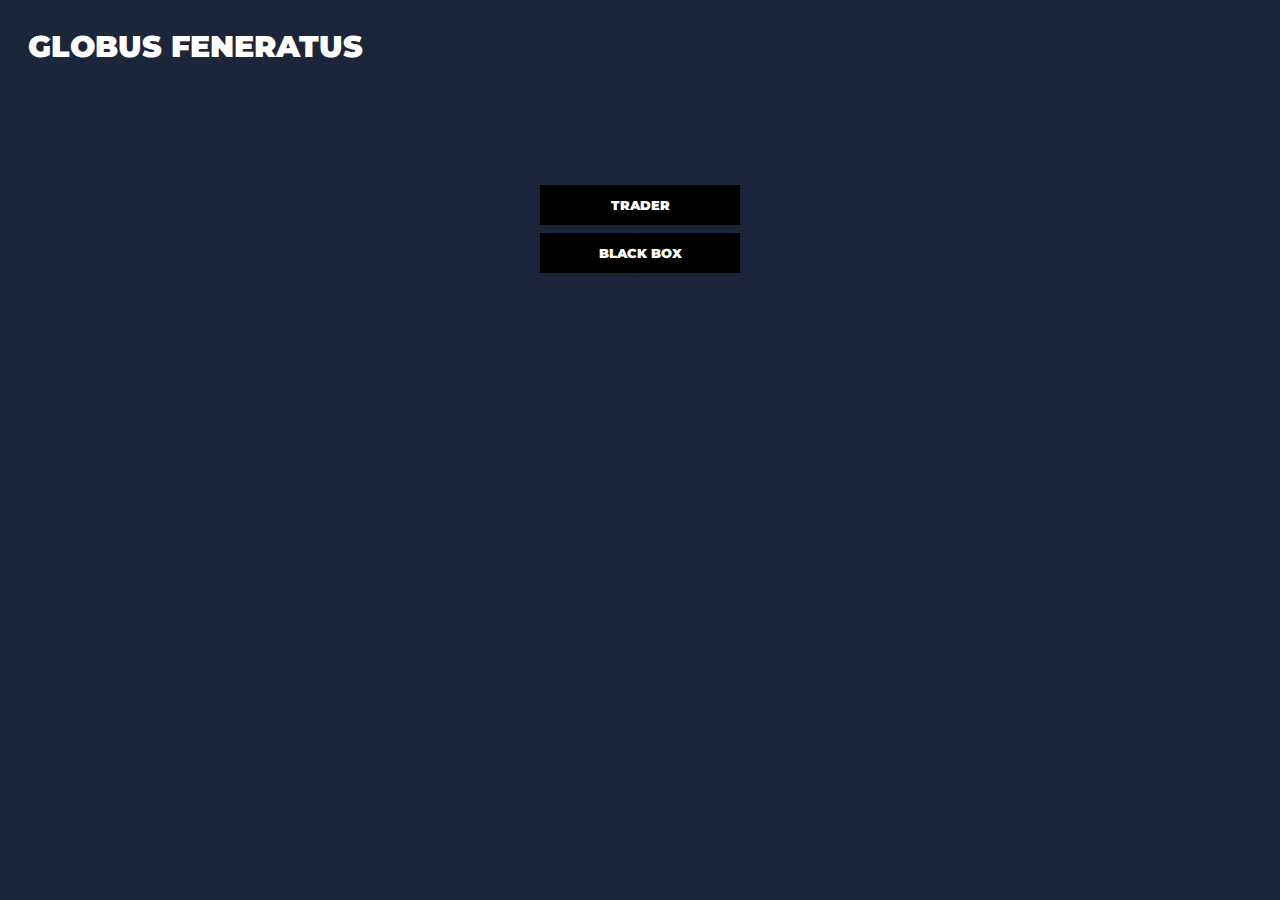
==== commit ece9dcb4: "Add files via upload" ====
--- a/index.html
+++ b/index.html
@@ -1,164 +1,40 @@
-<!DOCTYPE html>
 <html>
 <head>
- <title>Globus Feneratus</title>
- <link href="https://fonts.googleapis.com/css?family=Montserrat:400,900|Open+Sans" rel="stylesheet">
- <style>
-  body {
- background: rgba(3, 13, 35, 0.9);
- color: white;
- font-family: 'Montserrat';
- font-weight: 900;
-}
-.big-title {
- font-size: 30px;
- padding: 20px;
-}
-#container {
- width: 300px;
- margin: 0px auto;
-}
-#container * {
- width:100%;
-}
-.less-margin {
- margin-bottom: 4px;
-}
-select {
- font-family: inherit;
- font-weight: 900;
- background: inherit;
- border: none;
- border-bottom: 1px solid white;
- color: white;
- font-size: 28px;
- outline: none;
- margin-bottom: 12px;
-}
-option {
- font-family: inherit;
- font-weight: 900;
- background: inherit;
- color: black;
-}
-input {
- font-family: inherit;
- font-weight: 900;
- background: inherit;
- border: none;
- border-bottom: 1px solid white;
- color: white;
- font-size: 28px;
- outline: none;
- margin-bottom: 12px;
-}
-button {
- font-family: inherit;
- font-weight: 900;
- margin-top: 20px;
- width: auto;
-}
- p {
-  margin: 0px;
-  padding: 0px;
+<title>Globus Feneratus</title>
+<link href="https://fonts.googleapis.com/css?family=Montserrat:400,900|Open+Sans" rel="stylesheet">
+<style>
+ body {
+  background: rgba(3, 13, 35, 0.9);
+  color: white;
+  font-family: 'Montserrat';
+  font-weight: 900;
  }
- div {
-  margin: 0px;
-  padding: 0px;
+ .big-title {
+  font-size: 30px;
+  padding: 20px;
  }
- #portfolio-popup {
-  position: fixed;
-  top: 20px;
-  right: 20px;
-  width: 300px;
-  background: white;
-  color: black;
-  padding: 30px;
-  display: none;
-  min-height: 260px;
+ #container {
+  width: 400px;
+  margin: 100px auto;
+  text-align: center;
  }
- #main_p {
-  margin-top: 30px;
+ button {
+  color: white;
+  font-family: 'Montserrat';
+  font-weight: 900;
+  border: none;
+  width: 200px;
+  padding: 12px;
+  margin-bottom: 8px;
+  background: black;
  }
- #portfolio-popup span {
-  color: red;
- }
- #notif {
- width: 400px;
- padding: 20px 10px;
- background: rgba(256,256,256,1);
- color: black;
- position: fixed;
- bottom: 30px;
- right: 30px;
- display: none;
-}
- </style>
- <script type="text/javascript" src="testtraderportal.js">
- </script>
+</style>
 </head>
 <body>
-	<p class="big-title">TRADER'S PORTAL</p>
-	<div id="container">
-		<p class="less-margin">TEAM ID</p>
-		<div>
-			<select id="team_id" onchange="putData();">
-				<option value=-1>-</option>
-				<option>1</option>
-				<option>2</option>
-				<option>3</option>
-				<option>4</option>
-				<option>5</option>
-				<option>6</option>
-				<option>7</option>
-				<option>8</option>
-				<option>9</option>
-				<option>10</option>
-				<option>11</option>
-				<option>12</option>
-				<option>13</option>
-				<option>14</option>
-				<option>15</option>
-				<option>16</option>
-			</select>
-		</div>
-		<p class="less-margin">COUNTRY NAME</p>
-		<div>
-			<select id='country_name' onchange="putData2();">
-				<option value=-1>-</option>
-				<option>AUSTRALIA</option>
-				<option>CHINA</option>
-				<option>ENGLAND</option>
-				<option>GERMANY</option>
-				<option>INDIA</option>
-				<option>JAPAN</option>
-				<option>USA</option>
-			</select>
-		</div>
-		<p class="less-margin">STOCK</p>
-		<div>
-			<select id="main" onchange="updateMarketPrice();">
-			</select>
-		</div>
-		<p class="less-margin">QUANTITY</p>
-		<div><input type="text" id="quantity"></div>
-		<p class="less-margin">PRICE</p>
-		<div><input type="text" id="price"></div>
-		<div style="display: table;">
-			<div style="display: table-row">
-			<button style="display: table-cell;width: 50%;padding: 6px;" onclick="buy_stock();">BUY</button>
-			<button style="display: table-cell;width: 50%;padding: 6px;" onclick="sell_stock();">SELL</button>
-			</div>
-		</div>
-	</div>
-	<div id="portfolio-popup">
-		<div>TEAM NAME <span id='team_name'></span></div>
-		<div>TEAM BALANCE <span id='team_balance'></span></div>
-		<p id="main_p">
-		</p>
-	</div>
-	<div id="notif">
-		Hello World!!!
-	</div>
+<p class="big-title">GLOBUS FENERATUS</p>
+<div id="container">
+<div><a href="/traderportal"><button>TRADER</button></a></div>
+<div><a href="/blackbox"><button>BLACK BOX</button></a></div>
+</div>
 </body>
 </html>
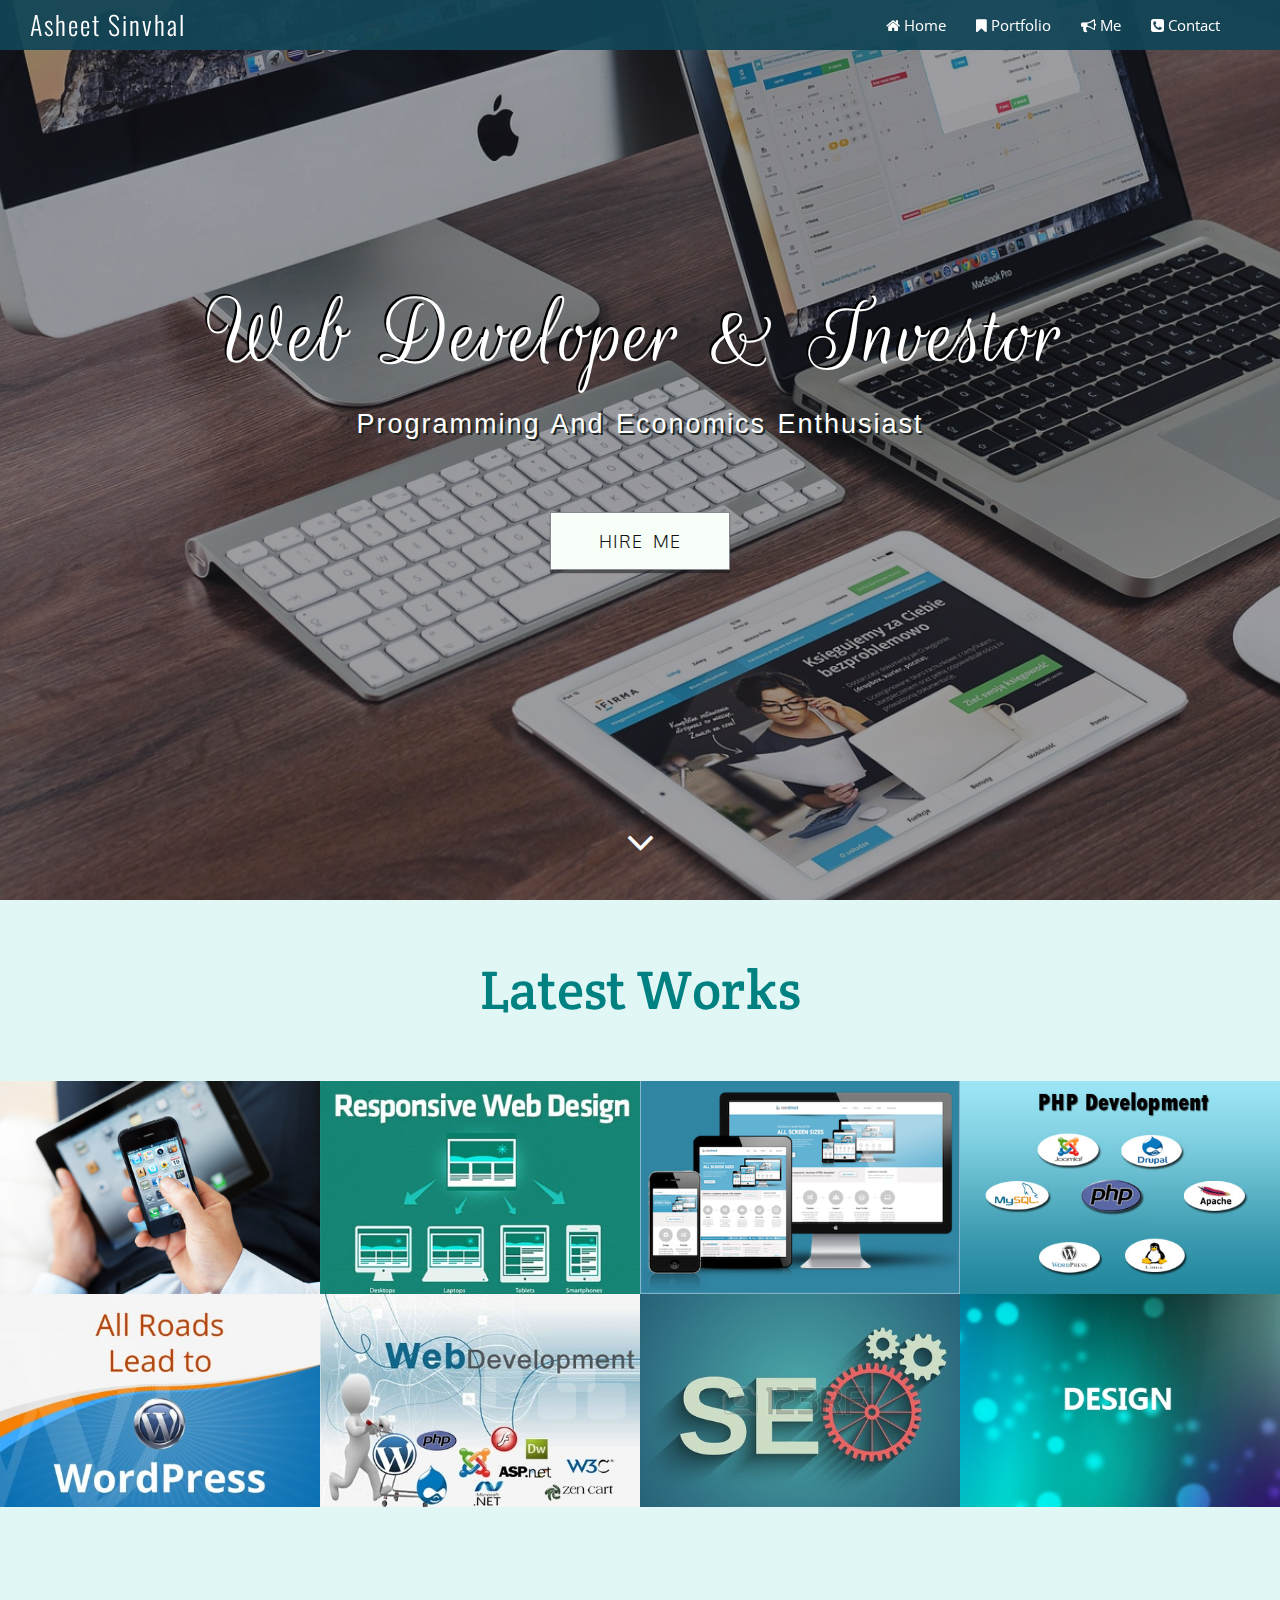
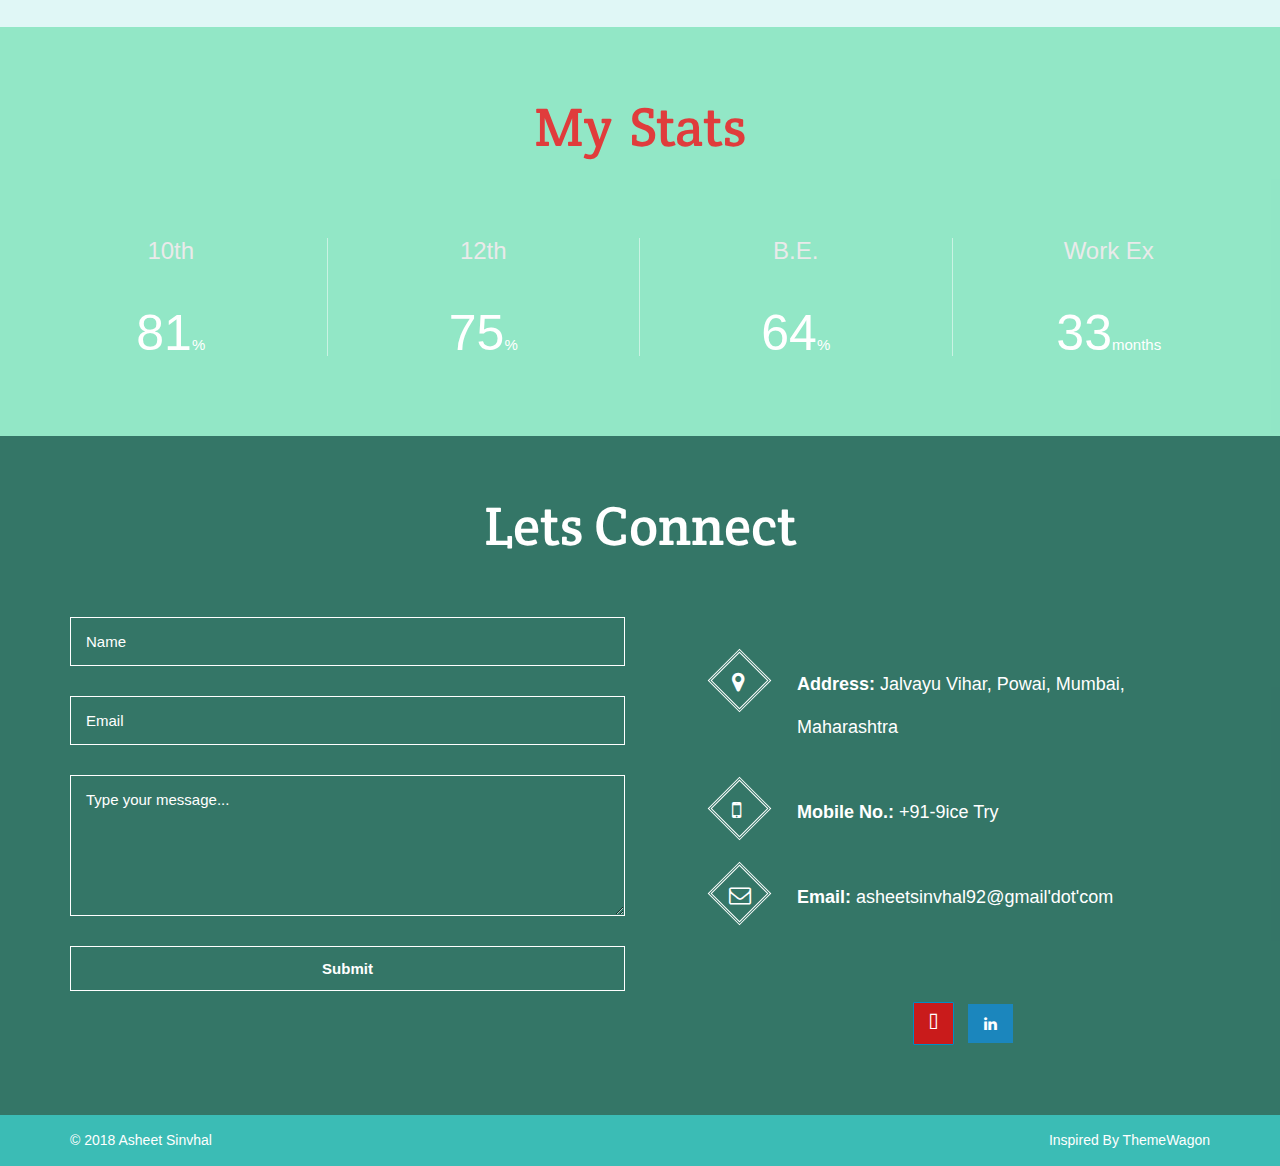
==== commit 3dfc56e7: "Icon added" ====
--- a/index.html
+++ b/index.html
@@ -1,40 +1,419 @@
-<html>
-<head>
-<title>Globus Feneratus</title>
-<link href="https://fonts.googleapis.com/css?family=Montserrat:400,900|Open+Sans" rel="stylesheet">
-<style>
- body {
-  background: rgba(3, 13, 35, 0.9);
-  color: white;
-  font-family: 'Montserrat';
-  font-weight: 900;
- }
- .big-title {
-  font-size: 30px;
-  padding: 20px;
- }
- #container {
-  width: 400px;
-  margin: 100px auto;
-  text-align: center;
- }
- button {
-  color: white;
-  font-family: 'Montserrat';
-  font-weight: 900;
-  border: none;
-  width: 200px;
-  padding: 12px;
-  margin-bottom: 8px;
-  background: black;
- }
-</style>
-</head>
-<body>
-<p class="big-title">GLOBUS FENERATUS</p>
-<div id="container">
-<div><a href="/traderportal"><button>TRADER</button></a></div>
-<div><a href="/blackbox"><button>BLACK BOX</button></a></div>
-</div>
-</body>
-</html>
+<!DOCTYPE html>
+<html lang="en-us">
+    <head>
+    	<title>Asheet Sinvhal</title>
+	<link rel="icon" type="image/ico" href="img/aclub.png" />
+    	<!-- meta -->
+        <meta charset="utf-8">
+        <meta name="viewport" content="width=device-width, initial-scale=1">
+        
+        <!-- stylesheet -->
+        <link rel="stylesheet" href="css/bootstrap.min.css">
+        <link rel="stylesheet" href="css/font-awesome.min.css">
+        <link rel="stylesheet" href="css/owl.carousel.css">
+		<link rel="stylesheet" href="css/owl.theme.min.css">
+        <link rel="stylesheet" href="css/animate.css">
+		<link rel="stylesheet" href="css/main.css">
+
+		<!-- google font -->
+        <link href='https://fonts.googleapis.com/css?family=Oswald:300,400' rel='stylesheet'>
+        <link href="https://fonts.googleapis.com/css?family=Bree+Serif|Crete+Round|Exo+2" rel="stylesheet">
+        <link href='https://fonts.googleapis.com/css?family=Open+Sans' rel='stylesheet' type='text/css'>
+        <link href='https://fonts.googleapis.com/css?family=PT+Sans' rel='stylesheet' type='text/css'>
+        <link href='https://fonts.googleapis.com/css?family=Roboto+Condensed:400,300' rel='stylesheet' type='text/css'>
+        <link href='https://fonts.googleapis.com/css?family=Oxygen:400,300' rel='stylesheet' type='text/css'>
+        <link href="https://fonts.googleapis.com/css?family=Rouge+Script" rel="stylesheet" type="text/css">
+        <link href='https://fonts.googleapis.com/css?family=Milonga' rel='stylesheet' type='text/css'>
+
+    </head>
+    <body>
+        <div class="content-block" id="header">
+            <div id="overlay-1">
+                <header id="site-header" class="clearfix">
+                    <div class="pull-left">
+                        <h1><a href="#">Asheet Sinvhal</a></h1>
+                    </div>
+                    <div class="pull-right">
+                        <nav class="navbar site-nav" role="navigation">
+                            <!-- Brand and toggle get grouped for better mobile display -->
+                            <div class="navbar-header">
+                                <button type="button" class="navbar-toggle" data-toggle="collapse" data-target="#bs-example-navbar-collapse-1">
+                                    <i class="fa fa-bars fa-2x"></i>
+                                </button>
+                            </div>
+
+                            <!-- Collect the nav links, forms, and other content for toggling -->
+                            <div class="collapse navbar-collapse" id="bs-example-navbar-collapse-1">
+                                <ul class="nav navbar-nav">
+                                    <li class="active"><a href="#header"><i class="fa fa-home"></i> <span>Home</span></a></li>
+                                    <li><a href="#portfolio"><i class="fa fa-bookmark"></i> Portfolio</a></li>
+                                    <li><a href="#facts"><i class="fa fa-bullhorn"></i> Me</a></li>
+                                    <li><a href="#contact"><i class="fa fa-phone-square"></i> Contact</a></li>
+                                </ul>
+                            </div>  <!-- /.navbar-collapse -->
+                        </nav>
+                    </div>
+                </header>	<!-- site-header -->
+                
+                <div class="middle text-center clearfix">
+                    <div class="container">
+                        <h1 class="pro-name">Web Developer & Investor</h1>
+                        <p class="tagline">Programming and Economics Enthusiast</p>
+                        <div class="skills">
+
+                        </div>  <!-- skills -->
+                        <a href="#contact" target="_blank" class="btn btn-lg btn-hire wow animated zoomIn">Hire Me</a>
+                    </div>  <!-- container -->
+                </div>  <!-- middle -->
+                
+                <div class="bottom text-center">
+                    <a href="#portfolio"><i class="fa fa-angle-down fa-3x pulse"></i></a>
+                </div>
+            </div>  <!-- overlay-1 -->
+        </div>  <!-- content-block -->
+
+        <div class="content-block text-center" id="portfolio">
+            <header class="block-heading cleafix">
+                <h1>Latest Works</h1>
+                <!-- <p>Take a look at some of my recent products</p> -->
+            </header>
+
+            <div class="isotope portfolio-items">
+                <div class="element-item grid">
+                    <div class="effect-zoe">
+                        <img class="img-responsive" alt="Portfolio" src="img/work1.jpg">
+                        <figcaption>
+                            <h2 class="hidden-xs">Creative <span>Joe</span></h2>
+                            <p class="icon-links">
+                                <a href="#"><i class="fa fa-twitter"></i></a>
+                                <a href="#"><i class="fa fa-dribbble"></i></a>
+                                <a href="#"><i class="fa fa-pinterest"></i></a>
+                            </p>
+                        </figcaption>
+                    </div>
+                </div>
+                <div class="element-item grid">
+                    <div class="portfolio-item effect-zoe">
+                        <img class="img-responsive" alt="Portfolio" src="img/work2.jpg">
+                        <figcaption>
+                            <h2 class="hidden-xs">Creative <span>Joe</span></h2>
+                            <p class="icon-links">
+                                <a href="#"><i class="fa fa-twitter"></i></a>
+                                <a href="#"><i class="fa fa-dribbble"></i></a>
+                                <a href="#"><i class="fa fa-pinterest"></i></a>
+                            </p>
+                        </figcaption>
+                    </div>
+                </div>
+                <div class="element-item grid">
+                    <div class="portfolio-item effect-zoe">
+                        <img class="img-responsive" alt="Portfolio" src="img/work3.png">
+                        <figcaption>
+                            <h2 class="hidden-xs">Creative <span>Joe</span></h2>
+                            <p class="icon-links">
+                                <a href="#"><i class="fa fa-twitter"></i></a>
+                                <a href="#"><i class="fa fa-dribbble"></i></a>
+                                <a href="#"><i class="fa fa-pinterest"></i></a>
+                            </p>
+                        </figcaption>
+                    </div>
+                </div>
+                <div class="element-item grid">
+                    <div class="portfolio-item effect-zoe">
+                        <img class="img-responsive" alt="Portfolio" src="img/work7.jpg">
+                        <figcaption>
+                            <h2 class="hidden-xs">Creative <span>Joe</span></h2>
+                            <p class="icon-links">
+                                <a href="#"><i class="fa fa-twitter"></i></a>
+                                <a href="#"><i class="fa fa-dribbble"></i></a>
+                                <a href="#"><i class="fa fa-pinterest"></i></a>
+                            </p>
+                        </figcaption>
+                    </div>
+                </div>
+                <div class="element-item grid">
+                    <div class="portfolio-item effect-zoe">
+                        <img class="img-responsive" alt="Portfolio" src="img/work8.png">
+                        <figcaption>
+                            <h2 class="hidden-xs">Creative <span>Joe</span></h2>
+                            <p class="icon-links">
+                                <a href="#"><i class="fa fa-twitter"></i></a>
+                                <a href="#"><i class="fa fa-dribbble"></i></a>
+                                <a href="#"><i class="fa fa-pinterest"></i></a>
+                            </p>
+                        </figcaption>
+                    </div>
+                </div>
+                <div class="element-item grid">
+                    <div class="portfolio-item effect-zoe">
+                        <img class="img-responsive" alt="Portfolio" src="img/work4.jpg">
+                        <figcaption>
+                            <h2 class="hidden-xs">Creative <span>Joe</span></h2>
+                            <p class="icon-links">
+                                <a href="#"><i class="fa fa-twitter"></i></a>
+                                <a href="#"><i class="fa fa-dribbble"></i></a>
+                                <a href="#"><i class="fa fa-pinterest"></i></a>
+                            </p>
+                        </figcaption>
+                    </div>
+                </div>
+                <div class="element-item grid">
+                    <div class="portfolio-item effect-zoe">
+                        <img class="img-responsive" alt="Portfolio" src="img/work5.jpg">
+                        <figcaption>
+                            <h2 class="hidden-xs">Creative <span>Joe</span></h2>
+                            <p class="icon-links">
+                                <a href="#"><i class="fa fa-twitter"></i></a>
+                                <a href="#"><i class="fa fa-dribbble"></i></a>
+                                <a href="#"><i class="fa fa-pinterest"></i></a>
+                            </p>
+                        </figcaption>
+                    </div>
+                </div>
+                <div class="element-item grid">
+                    <div class="portfolio-item effect-zoe">
+                        <img class="img-responsive" alt="Portfolio" src="img/work6.jpg">
+                        <figcaption>
+                            <h2 class="hidden-xs">Creative <span>Joe</span></h2>
+                            <p class="icon-links">
+                                <a href="#"><i class="fa fa-twitter"></i></a>
+                                <a href="#"><i class="fa fa-dribbble"></i></a>
+                                <a href="#"><i class="fa fa-pinterest"></i></a>
+                            </p>
+                        </figcaption>
+                    </div>
+                </div>
+            </div>	<!-- isotope portfolio-items -->
+
+        </div>  <!-- content-block -->
+
+       <!--  <div class="content-block text-center" id="services">
+            <div class="overlay-2">
+                        <header class="block-heading cleafix">
+                            <h1>More About Me</h1>
+                            <p>Lorem Ipsum Text</p>
+                        </header>
+                        <div class="block-content">
+                            <div class="container">
+                                <div class="row">
+                                    <div class="col-md-12">
+                                <div class="row ">
+                                    <div class="col-sm-4">
+                                        <h4 class="pro-stat">Completed Project</h4>
+                                        <h2 class="proj-name count1 count-timer" >020</h2>
+                                    </div>
+                                    <div class="col-sm-4">
+                                        <h4 class="pro-stat">Working Project</h4>
+                                        <h2 class="proj-name count2">9</h2>
+                                    </div>
+                                    <div class="col-sm-4">
+                                        <h4 class="pro-stat">Top Rated Project</h4>
+                                        <h2 class="proj-name count3">015</h2>
+                                    </div>
+                                </div>
+                                    </div>
+                                </div>
+                            </div>
+                        </div>
+                    </div>    overlay-2
+        </div>  --> <!-- content-block -->
+        <div id="facts" class="content-block">
+            <div id="numbers" class="parallax">
+                <div class="overlay">
+                    <!-- title -->
+                    <div class="container-fluid numbers-title">
+                        <div class="container">
+                            <div class="row block-heading">
+                                <h1>My Stats</h1>
+                            </div>
+                        </div>
+                    </div>
+                    <div class="container-fluid">
+                        <!-- number list -->
+                        <ul class="numbersList">
+                            <li class="col-md-3 col-sm-4 col-xs-6">
+                                <h3> 10th </h3>
+                                <span id="number1" class="count1 count-timer">81</span>%
+                            </li>
+                            <li class="col-md-3 col-sm-4 col-xs-6">
+                                <h3> 12th </h3>
+                                <span id="number2" class="count2">75</span>%
+                            </li>
+                            <li class="col-md-3 col-sm-4 col-xs-6">
+                                <h3> B.E. </h3>
+                                <span id="number3"  class="count3">64</span>%
+                            </li>
+                            <li class="col-md-3 col-sm-4 col-xs-6">
+                                <h3> Work Ex</h3>
+                                <span id="number4" class="count4">33</span>months
+                                <!--<span class="units">months</span>-->
+
+                            </li>
+                        </ul><!-- numbersList end -->
+                    </div><!-- container-fluid end -->
+                </div><!-- overlay end -->
+            </div>
+        </div>
+            
+        <!--
+        <div class="content-block" id="testimonials">
+            <header class="block-heading cleafix text-center">
+                <h1>What Clients Say</h1>
+
+            </header>
+            <div class="block-content text-center">
+                <div class="container">
+                    <div class="row">
+                        <div class="col-md-6 col-md-offset-3">
+                        	<div class="owl-carousel">
+								<div class="owl-item">
+									<div class="testimonial">
+                                        <img alt="Client Photo" src="img/testimonial_31-190x190.jpg">
+                                        <p>In at accumsan risus. Nam id volutpat ante. Etiam vel mi mattis, vulputate nunc nec, sodales nibh. Etiam nulla magna, gravida eget ultricies sit amet.</p>
+                                        <strong>Jhon Doe</strong><br>
+                                        <span>Head of Ideas, Technext</span>
+                                    </div>
+								</div>
+								<div class="owl-item">
+									<div class="testimonial">
+                                        <img alt="Client Photo" src="img/testimonial_11-190x190.jpg">
+                                        <p>In at accumsan risus. Nam id volutpat ante. Etiam vel mi mattis, vulputate nunc nec, sodales nibh. Etiam nulla magna, gravida eget ultricies sit amet.</p>
+                                        <strong>Jane Doe</strong><br>
+                                        <span>CEO, Apple Inc</span>
+                                    </div>
+								</div>
+								<div class="owl-item">
+									<div class="testimonial">
+                                        <img alt="Client Photo" src="img/testimonial_22-190x190.jpg">
+                                        <p>In at accumsan risus. Nam id volutpat ante. Etiam vel mi mattis, vulputate nunc nec, sodales nibh. Etiam nulla magna, gravida eget ultricies sit amet.</p>
+                                        <strong>Albert Doe</strong><br>
+                                        <span>Team Lead, Design Studio</span>
+                                    </div>
+								</div>
+							</div>	<!-- owl-carousel
+						</div>	<!-- col-md-12
+                    </div>	<!-- row
+                </div>	<!-- container
+            </div>	<!-- block-content
+        </div>	<!-- content-block
+        -->
+        <div class="content-block" id="contact">
+            <div class="overlay-3">
+                <header class="block-heading cleafix text-center">
+                    <h1>Lets Connect</h1>
+                </header>
+                <div class="block-content text-center">
+                    <div class="container">
+                        <div class="row">
+                            <div class="col-md-6 wow animated fadeInLeft">
+                                <form class="contact-form" action="form.php">
+                                    <input type="text" name="name" placeholder="Name" required>
+                                    <input type="email" name="email" placeholder="Email" required>
+                                    <textarea rows="5" name="message" placeholder="Type your message..." required></textarea>
+                                    <input type="submit" value="Submit">
+                                </form>
+                            </div>
+                            <div class="col-md-6 wow animated fadeInRight">
+                                <div class="row">
+                                    <div class="col-md-12">
+                                        <div class="contact-info">
+                                            <div class="clearfix">
+                                                <div class="rotated-icon">
+                                                    <div class="sqaure-nebir"></div>
+                                                    <i class="fa fa-map-marker"></i>
+                                                </div>
+                                                <p><strong> Address:</strong> Jalvayu Vihar, Powai, Mumbai, Maharashtra                                               </p>
+                                            </div>
+                                            <div class="clearfix">
+                                                <div class="rotated-icon">
+                                                    <div class="sqaure-nebir"></div>
+                                                    <i class="fa fa-mobile"></i>
+                                                </div>
+                                                <p><strong> Mobile No.:</strong> +91-9ice Try </p><!--9029945999-->
+                                            </div>
+                                            <div class="clearfix">
+                                                <div class="rotated-icon">
+                                                    <div class="sqaure-nebir"></div>
+                                                    <i class="fa fa-envelope-o"></i>
+                                                </div>
+                                                <p>
+                                                    <strong> Email:</strong> asheetsinvhal92@gmail'dot'com
+                                                </p>
+                                            </div>
+                                        </div>
+                                    </div>
+                                </div>
+                                <div class="row">
+                                    <ul class="social-box">
+                                        <li><a class="quora-icon" href="https://www.quora.com/profile/Asheet-Sinvhal" target="_blank"><i class="fa fa-quora" aria-hidden="true"></i></a></li>
+                                        <li><a class="linkedin-icon" href="https://www.linkedin.com/in/asheet-sinvhal/" target="_blank"><i class="fa fa-linkedin"></i></a></li>
+                                    </ul>
+                                </div>
+                            </div>
+                        </div>
+                    </div>
+                </div>	<!-- block-content -->
+            </div>	<!-- overlay-3 -->
+        </div>	<!-- content-block -->
+
+        <footer id="site-footer">
+            <div class="container">
+                <div class="row">
+                    <div class="col-sm-6">
+                        <div class="copyright">&copy; 2018 Asheet Sinvhal</div>
+                    </div>
+                    <div class="col-sm-6">
+                        <div class="designed-by">Inspired By <a href="http://themewagon.com/" target="_blank">ThemeWagon</a></div>
+                    </div>
+                </div>
+            </div>
+        </footer>	<!-- site-footer -->
+
+
+        <!-- js -->
+        <script>
+            new WOW().init();
+        </script>
+
+        <script src="js/jquery-2.1.3.min.js"></script>
+        <script src="js/bootstrap.min.js"></script>
+        <script src="js/jquery.actual.min.js"></script>
+        <script src="js/isotope.pkgd.min.js"></script>
+        <script src="js/owl.carousel.min.js"></script>
+        <script src="js/jquery.isonscreen.js"></script>
+        <script src="js/jquery.counterup.min.js"></script>
+        <script src="waypoints.min.js"></script>
+
+        <script src="js/main.js"></script>
+
+        <script>
+        	$(document).ready(function(){
+  				$('.owl-carousel').owlCarousel({
+    				loop:true,
+    				margin:10,
+    				autoplay:true,
+    				autoplayTimeout:3000,
+    				autoplayHoverPause:true,
+    				responsiveClass:true,
+    				responsive:{
+        					0:{
+					            items:1,
+        					},
+					        600:{
+					            items:1,
+					        },
+					        1000:{
+					            items:1,
+					        }
+    				}
+				})
+                $('numbers').counterUp({
+                    delay: 10, // the delay time in ms
+                    time: 1000 // the speed time in ms
+                  });
+                });
+            });
+        </script>
+
+	</body>
+</html>
--- a/css/main.css
+++ b/css/main.css
@@ -0,0 +1,799 @@
+/*
+Theme Name: Developer
+Theme URI: http://themewagon.com/demo/Developer/
+Author: ThemeWagon
+Author URI: http://themewagon.com/
+Description: Slick One page HTML 5 template powered by Bootstrap 3.
+Version: 1.14.11
+License: GNU General Public License v3
+License URI: http://www.gnu.org/licenses/gpl-3.0.txt
+Tags: blue, white, one page, parallax, responsive-layout, full-width-template
+Text Domain: developer
+*/
+
+/**
+* Table of Contents:
+*
+* 01.0 - Global
+* 02.0 - Header
+* 03.0 - Navigation
+* 04.0 - Blur styles
+* 05.0 - Home
+* 06.0 - Latest Works
+* 	 06.1 - isotope (http://isotope.metafizzy.co/)
+*	 06.2 - Image Hover Effect
+* 07.0 - More About Me
+* 	 07.1 - Animated Number
+* 08.0 - Testimonials
+* 	 08.1 - Owl Carousel (http://owlgraphic.com/owlcarousel/)
+* 09.0 - Contact
+*	 09.1 - Social Icon
+* 10.0 - Footer
+* 11.0 - Responsive styles
+* -----------------------------------------------------------------------------
+*/
+
+
+/* ///////////////////////////////////////////////////////////////////// 
+//  01 - Global 
+/////////////////////////////////////////////////////////////////////*/
+@font-face {
+	font-family: 'Pacifico';
+	font-style: normal;
+	font-weight: 400;
+	src: local('Pacifico Regular'), local('Pacifico-Regular'), url("../fonts/pacifico.woff") format('woff');
+}
+
+html, body {
+	margin: 0; 
+	padding: 0;
+}
+
+::selection {
+	background-color: #35405f;
+	color: #fff;
+}
+
+*, *:active, *:focus, *:hover {
+	outline: none;
+}
+
+h1, h2, h3, h4, h5,h6 {
+	margin-top: 0;
+}
+
+
+body {
+	font: 15px/23px "Lucida Sans","Liberation Sans","Lucida Sans Unicode","Lucida Grande",Verdana,Arial,Helvetica,sans-serif;
+	background-color: rgb(224, 247, 246);
+
+}
+
+.btn {
+	transition: 0.4s background linear;
+}
+
+.btn:focus
+{
+	color: #fff;
+}
+
+.block-heading {
+	margin-bottom: 60px;
+}
+
+.block-heading p {
+    font-size: 18px;
+}
+
+/*////////////////////////////////////////////////////////////////////////
+//  02 - Header
+///////////////////////////////////////////////////////////////////////*/
+
+#header {
+	background: url(../img/bg/header-bg.jpg) no-repeat center top fixed;
+	background-size: cover;
+}
+
+#site-header {
+	position: fixed;
+	width: 100%;
+	/* background-color: #35405f; */
+	background-color: rgba(18, 69, 86, 0.94);
+	/* background-color: rgba(32, 178, 170, 0.86); */
+	padding: 0 30px;
+	z-index: 100;
+}
+
+#site-header h1 {
+	margin: 0;
+	font-family: 'Oswald', sans-serif;
+	margin-top: 11px;
+	font-size: 26px;
+	font-weight: 300;
+	letter-spacing: 2px;
+}
+
+#site-header h1 a:focus {
+    text-decoration: none;
+}
+
+#site-header h1 a {
+	color: #fff;
+}
+
+#site-header h1 a:hover {
+	text-decoration: none;
+}
+
+/*////////////////////////////////////////////////////////////////////////
+//  03 - Navigation
+///////////////////////////////////////////////////////////////////////*/
+
+.navbar {
+	border-radius: 0;
+	margin: 0;
+	border: none;
+}
+
+.navbar-toggle {
+	padding: 0;
+	border: 0;
+	color: #fff;
+	margin-top: 13px;
+}
+
+.site-nav ul li a {
+	color: #fff;
+	font-size: 15px;
+	font-family: 'Open Sans', sans-serif;
+	position: relative;
+	transition: 0.5s background linear;
+}
+
+/* .site-nav ul li a:hover {
+	background: rgba(255, 255, 255, 0.11);
+} */
+
+.site-nav ul li a:hover, .site-nav ul li a:focus
+{
+	background-color: rgba(0, 255, 255, 0.58);
+}
+
+/*////////////////////////////////////////////////////////////////////////
+//  04 - Blur styles
+///////////////////////////////////////////////////////////////////////*/
+
+#overlay-1 {
+	/* background-color: rgba(32, 30, 30, 0.52); */
+	background-color: rgba(33, 32, 42, 0.44);
+	/* background-color: rgba(17, 55, 46, 0.75); */
+	position: relative;
+}
+
+.overlay-2 {
+	padding: 60px 0;
+	background-color: rgba(50, 81, 121, 0.6);
+}
+
+.overlay-3 {
+	padding: 60px 0;
+	/* background-color: rgba(9, 20, 39, 0.83); */
+	/* background-color: rgba(24, 77, 77, 0.93); */
+	background-color: rgba(33, 103, 88, 0.9);
+}
+
+.overlay {
+    background: none repeat scroll 0 0 rgba(115, 224, 179, 0.72);
+    width: 100%;
+    height: 100%;
+}
+
+
+/*////////////////////////////////////////////////////////////////////////
+//  05 - Home
+///////////////////////////////////////////////////////////////////////*/
+
+.middle {
+	padding-top: 200px;
+}
+
+.pro-name {
+    font-size: 100px;
+    margin: 0;
+    margin-bottom: 15px;  
+    /* font-family: 'Lato', sans-serif; */
+    /* font-family: 'Source Sans Pro', sans-serif; */
+    /* font-family: 'Niconne', cursive; */
+    font-weight: 400;
+    font-family: 'Rouge Script', cursive;
+    line-height: 90px;
+    color: #fff;
+    letter-spacing: 1px;
+    word-spacing: 6px;
+    text-shadow: -2px -2px #000;
+}
+
+.tagline {
+	font-size: 27px;
+	margin-bottom: 60px;
+	color: #fff;
+	font-family: 'Roboto', sans-serif;
+	font-weight: 300;
+	line-height: 56px;
+	word-spacing: 2px;
+	text-shadow: 2px 2px #1C2725;
+	letter-spacing: 2px;
+	text-transform: capitalize;
+}
+
+.bottom {
+	position: absolute;
+	width: 100%;
+	bottom: 4%;
+}
+
+.bottom a {
+	color: #fff;
+	display: inline-block;
+	position: relative;
+	top: 0px;
+}
+
+.btn-hire {
+	text-transform: uppercase;
+	color: #111;
+	border: 1px solid rgb(136, 138, 145);
+	font-family: 'Oxygen', sans-serif;
+	font-weight: 300;
+	word-spacing: 5px;
+	letter-spacing: 1px;
+	box-shadow: 0 3px 1px 0 rgba(20, 20, 26, 0.55);
+	border-radius: 0;
+	font-size: 18px;
+	background-color: rgba(247, 255, 248, 1);
+	padding: 16px 48px;
+}
+
+.btn-hire:hover {
+	color: #fff;
+	border: 1px solid #878A91;
+	background-color: rgba(32, 36, 47, 0.94);
+}
+
+/*////////////////////////////////////////////////////////////////////////
+//  06 - Latest works
+///////////////////////////////////////////////////////////////////////*/
+
+#portfolio {
+	padding: 60px 0;
+}
+
+#portfolio .block-heading h1 {
+    color: rgb(0, 129, 129);
+	
+	font-weight: 400;
+	
+    font-size: 55px;
+    font-family: 'Crete Round', serif;
+}
+
+.portfolio-item img {
+	width: 100%;
+}
+
+.portfolio-items {
+	margin-bottom: 60px;
+}
+
+.portfolio-item {
+	position: relative;
+}
+
+/*////////////////////////////////////////////////////////////////////////
+//  06 - Latest works > isotope
+///////////////////////////////////////////////////////////////////////*/
+
+.isotope:after {
+  content: '';
+  display: block;
+  clear: both;
+}
+
+.element-item {
+  position: relative;
+  float: left;
+  width: 25%;
+  color: #262524;
+}
+
+.element-item > * {
+  margin: 0;
+  padding: 0;
+}
+
+.btn-view {
+	/* border: 1px solid #35405f;
+	color: #35405f;
+	border-radius: 0; */
+	text-transform: uppercase;
+	color: lightseagreen;
+	border: 1px solid rgba(32, 178, 170, 0.86);
+	font-family: 'Oxygen', sans-serif;
+	font-weight: 300;
+	word-spacing: 5px;
+	letter-spacing: 1px;
+	border-radius: 0;
+	font-size: 18px;
+	padding: 16px 48px;
+}
+
+.btn-view:hover {
+	color: #fff;
+	border: 1px solid lightseagreen;
+	background-color: rgba(32, 178, 170, 0.86);
+}
+
+
+/* ==============================  Image hover effect ============================== */
+
+
+.effect-zoe:hover figcaption, 
+.effect-zoe:hover h2, 
+.effect-zoe:hover p.icon-links a{
+	-webkit-transform: translate3d(0,0,0);
+	transform: translate3d(0,0,0);
+}
+.effect-zoe h2 {
+	display: inline-block;
+}
+.effect-zoe figcaption{
+	top: auto;
+	bottom: 0;
+	padding: 1em;
+	height: 3.75em;
+	background: rgba(0,0,0,0.75);
+	color: #3c4a50;
+	-webkit-transition: -webkit-transform 0.35s;
+	transition: transform 0.35s;
+	-webkit-transform: translate3d(0,100%,0);
+	transform: translate3d(0,100%,0);
+}
+.grid  figcaption, .grid  figcaption > a{
+	position: absolute;
+	top: 0;
+	left: 0;
+	width: 100%;
+	height: 100%;
+}
+.grid  figcaption{
+	padding: 2em;
+	color: #fff;
+	text-transform: uppercase;
+	font-size: 1.25em;
+	-webkit-backface-visibility: hidden;
+	backface-visibility: hidden;
+}
+.grid .effect-zoe{
+	position: relative;
+	float: left;
+	overflow: hidden;
+	background: #3085a3;
+	text-align: center;
+	cursor: pointer;
+}
+.effect-zoe p.icon-links a i
+{
+	display: inline-block;
+	padding: 30px 10px;
+	color: cyan;
+	font-size: 22px;
+}
+
+/* ///////////////////////////////////////////////////////////////////// 
+//  07 - More About Me 
+/////////////////////////////////////////////////////////////////////*/
+
+/* #facts {
+	background: url(../img/bg/bg-2.jpg) no-repeat center center fixed;
+	background-size: cover;
+	color: #fff;
+}
+
+.pro-stat {
+	font-size: 20px;
+	text-transform: uppercase;
+	text-align: center;
+	font-style: italic;
+}
+
+.proj-name {
+	font-family: Pacifico;
+	font-size: 150px;
+	text-align: center;
+	line-height: 90%;
+	margin-bottom: 80px;
+} */
+#facts .block-heading h1 {
+    color: #e03c3c;
+	
+    font-family: 'Crete Round', serif;
+	font-weight: 400;
+	
+    font-size: 55px;
+	word-spacing: 5px;
+}
+
+
+/* ============================  animated  numbers   ==================================*/
+
+.parallax{
+    width: 100%;
+    color: #fff;
+    text-align: center;
+}
+
+#numbers
+{
+	background: url(../img/bg/number1.gif) repeat center center fixed;
+}
+#numbers .overlay{
+    padding: 60px 0px 80px 0px;
+}
+ul.numbersList {
+    margin: 0px auto;
+    padding: 0px;
+    overflow: hidden;
+    list-style: none;
+    text-align: center;
+}
+ul.numbersList li{
+    border-right: 1px solid rgba(255, 255, 255, 0.5);
+}
+ul.numbersList li:last-child{
+    border: none;
+}
+ul.numbersList h3{
+    color: rgb(234, 234, 234);
+    margin-bottom: 58px;
+}
+ul.numbersList span{
+    font-size: 50px;
+    font-weight: 70;
+}
+
+.numbers-title {
+    padding: 10px 0;
+    position: relative;
+}
+
+ul.numbersList li.span.units {
+	font-size: 12px;
+	font-weight: 70;
+}
+
+
+/* ///////////////////////////////////////////////////////////////////// 
+//  08 - Testimonials
+/////////////////////////////////////////////////////////////////////*/
+
+#testimonials {
+    padding: 60px 0;
+}
+
+#testimonials .block-heading{
+	margin-bottom: 0px;
+}
+
+.testimonial p {
+    line-height: 34px;
+    margin-top: 20px;
+}
+
+#testimonials .block-heading h1
+{
+	color: rgb(0, 129, 129);
+	font-family: 'Crete Round', serif;
+	font-weight: 400;
+	font-size: 55px;
+}
+
+#testimonials .testimonial {
+	padding: 25px;
+	cursor: -webkit-grab;
+}
+
+#testimonials .testimonial > img {
+	border-radius: 100%;
+	margin-bottom: 15px;
+}
+
+/* ///////////////////////////////////////////////////////////////////// 
+//  08 - Testimonials > Owl Carousel
+/////////////////////////////////////////////////////////////////////*/
+
+.owl-carousel {
+	z-index: 0;
+}
+
+.owl-carousel .owl-item img {
+	display: inline-block;
+	width: inherit;
+}
+
+.carousel-control.left,
+.carousel-control.right {
+    background: none;
+}
+
+/* ///////////////////////////////////////////////////////////////////// 
+//  09 - Contact
+/////////////////////////////////////////////////////////////////////*/
+
+#contact {
+	background: url(../img/bg/contact-bg.jpg) no-repeat center center fixed;
+	background-size: cover;
+	color: #fff;
+}
+
+#contact .block-heading h1
+{
+	color: #fff;
+	font-family: 'Crete Round', serif;
+	font-weight: 400;
+	font-size: 55px;
+}
+
+.contact-info {
+    padding: 16px 62px;
+    text-align: left;
+    font-size: 18px;
+    line-height: 36px;
+    margin-top: 25px;
+}
+.
+.contact-info i {
+    width: 40px;
+	height: 40px;
+	color: white;
+	padding-top: 7px;
+	font-size: 25px;
+	border: 1px solid #fff;
+	text-align: center;
+	-webkit-transform: rotate(-45deg);
+	transform: rotate(-45deg);
+	-ms-transform: rotate(-45deg);
+	-moz-transform: rotate(-45deg);
+}
+
+.contact-info p {
+    padding: 27px 10px;
+}
+
+.contact-info span {
+    padding-left: 20px;
+}
+
+input[type="text"],
+input[type="email"],
+textarea {
+	display: block;
+	margin: 0 auto;
+	width: 100%;
+	background: transparent;
+	border: 1px solid #fff;
+	padding: 12px 15px;
+	margin-bottom: 30px;
+}
+
+input[type="submit"] {
+	background: transparent;
+	border: 1px solid #fff;
+	width: 100%;
+	padding: 10px;
+	transition: 0.5s background linear;
+	font-weight: bold;
+}
+
+input[type="submit"]:hover {
+	background: #fff;
+	border-color: #fff;
+	transition: 0.5s background linear;
+	color: #333;
+}
+
+::-webkit-input-placeholder {
+   color: #fff;
+}
+
+::-moz-placeholder {  /* Firefox 19+ */
+   color: #fff;  
+}
+
+:-ms-input-placeholder {  
+   color: #fff;  
+}
+
+
+/* ///////////////////////////////////////////////////////////////////// 
+//  09 - contact > Social
+/////////////////////////////////////////////////////////////////////*/
+
+.social-box {
+    list-style-type: none;
+    padding-left: 71px;
+    margin-top: 30px;
+}
+
+.social-box li {
+    display: inline-block;
+    margin-right: 10px;
+}
+
+.social-box li a {
+	transition: 0.5s background linear;
+	color: #fff;
+}
+
+.facebook-icon {
+    padding: 10px 17px;
+    border: 1px solid #44619D;
+    background-color: #44619D;
+}
+
+.facebook-icon:hover {
+    background-color: transparent;
+    color: #fff;
+}
+
+.twitter-icon {
+	padding: 10px 15px;
+	border: 1px solid #33CCFF;
+	background-color: #33CCFF;
+}
+
+.twitter-icon:hover {
+	background-color: transparent;
+	color: #fff;
+}
+
+.quora-icon {
+	display: inline-block;
+	-moz-box-sizing: border-box;
+	-webkit-box-sizing: border-box;
+	box-sizing: border-box;
+	cursor: pointer;
+	padding: 10px 15px;
+	border: 1px solid #018dc4;
+	-webkit-border-radius: 1px;
+	border-radius: 1px;
+	font: normal normal bold 18px/normal "Palatino Linotype", "Book Antiqua", Palatino, serif;
+	color: rgba(255,255,255,0.9);
+	background: rgba(204,26,26,0.98);
+	-webkit-transition: background-color 200ms cubic-bezier(0.42, 0, 0.58, 1);
+	-o-transition: background-color 200ms cubic-bezier(0.42, 0, 0.58, 1);
+	transition: background-color 200ms cubic-bezier(0.42, 0, 0.58, 1);
+}
+
+.quora-icon:hover {
+	background: transparent;
+	-webkit-box-shadow: none;
+	box-shadow: none;
+
+}
+
+.linkedin-icon {
+	padding: 10px 15px;
+	border: 1px solid #1B86BD;
+	background-color: #1B86BD;
+}
+
+.linkedin-icon:hover {
+	background-color: transparent;
+	color: #fff;
+}
+
+/* ///////////////////////////////////////////////////////////////////// 
+//  10 - Footer
+/////////////////////////////////////////////////////////////////////*/
+
+#site-footer {
+    /* background-color: #35405f; */
+    background-color: rgba(32, 178, 170, 0.86);
+    color: #fff;
+    padding: 14px;
+    font-size: 14px;
+}
+
+.copyright {
+	text-align: left;
+}
+
+.designed-by {
+	text-align: right;
+}
+
+.designed-by a {
+	color: #fff;
+}
+.sqaure-nebir {
+    height: 45px;
+    width: 45px;
+    border: 3px double #fff;
+    transform: rotate(-45deg);
+     text-align: center;
+    position: absolute;
+}
+
+.rotated-icon {
+    position: relative;
+    display: inline-block;
+    float: left;
+    width: 50px;
+}
+
+.rotated-icon i {
+    position: absolute;
+    top: 1.3rem;
+    left: 1.5rem;
+    font-size: 22px;
+}
+
+i.fa.fa-envelope-o {
+    left: 12px;
+}
+
+.contact-info p{
+	margin-left: 70px;
+	display: inline-block;
+	float: left;
+	width: auto;
+	line-height: 43px;
+	margin-top: -22px;
+}
+/* ///////////////////////////////////////////////////////////////////// 
+//  11 - Responsive styles
+/////////////////////////////////////////////////////////////////////*/
+
+@media (max-width: 991px) {
+	.element-item {
+		width: 33.33%;
+	}
+}
+
+@media (max-width: 767px) {
+	.element-item {
+		width: 50%;
+	}
+
+	#site-header .pull-right {
+		float: none !important;
+	}
+
+	.copyright, .designed-by {
+		text-align: center;
+	}
+}
+
+@media (max-width: 500px) {
+	.contact-info {
+		padding: 30px 10px;
+	}
+}
+
+@media only screen and (max-width : 640px) {
+    .parallax{
+    background: url(../video/video.jpg) no-repeat center center fixed #444;
+    background-attachment: fixed !important;
+    -webkit-background-size: 100%;
+    -moz-background-size: 100%;
+    -o-background-size: 100%;
+    background-size: 100%;
+    -webkit-background-size: cover;
+    -moz-background-size: cover;
+    -o-background-size: cover;
+    background-size: cover;
+    }
+}
+
+
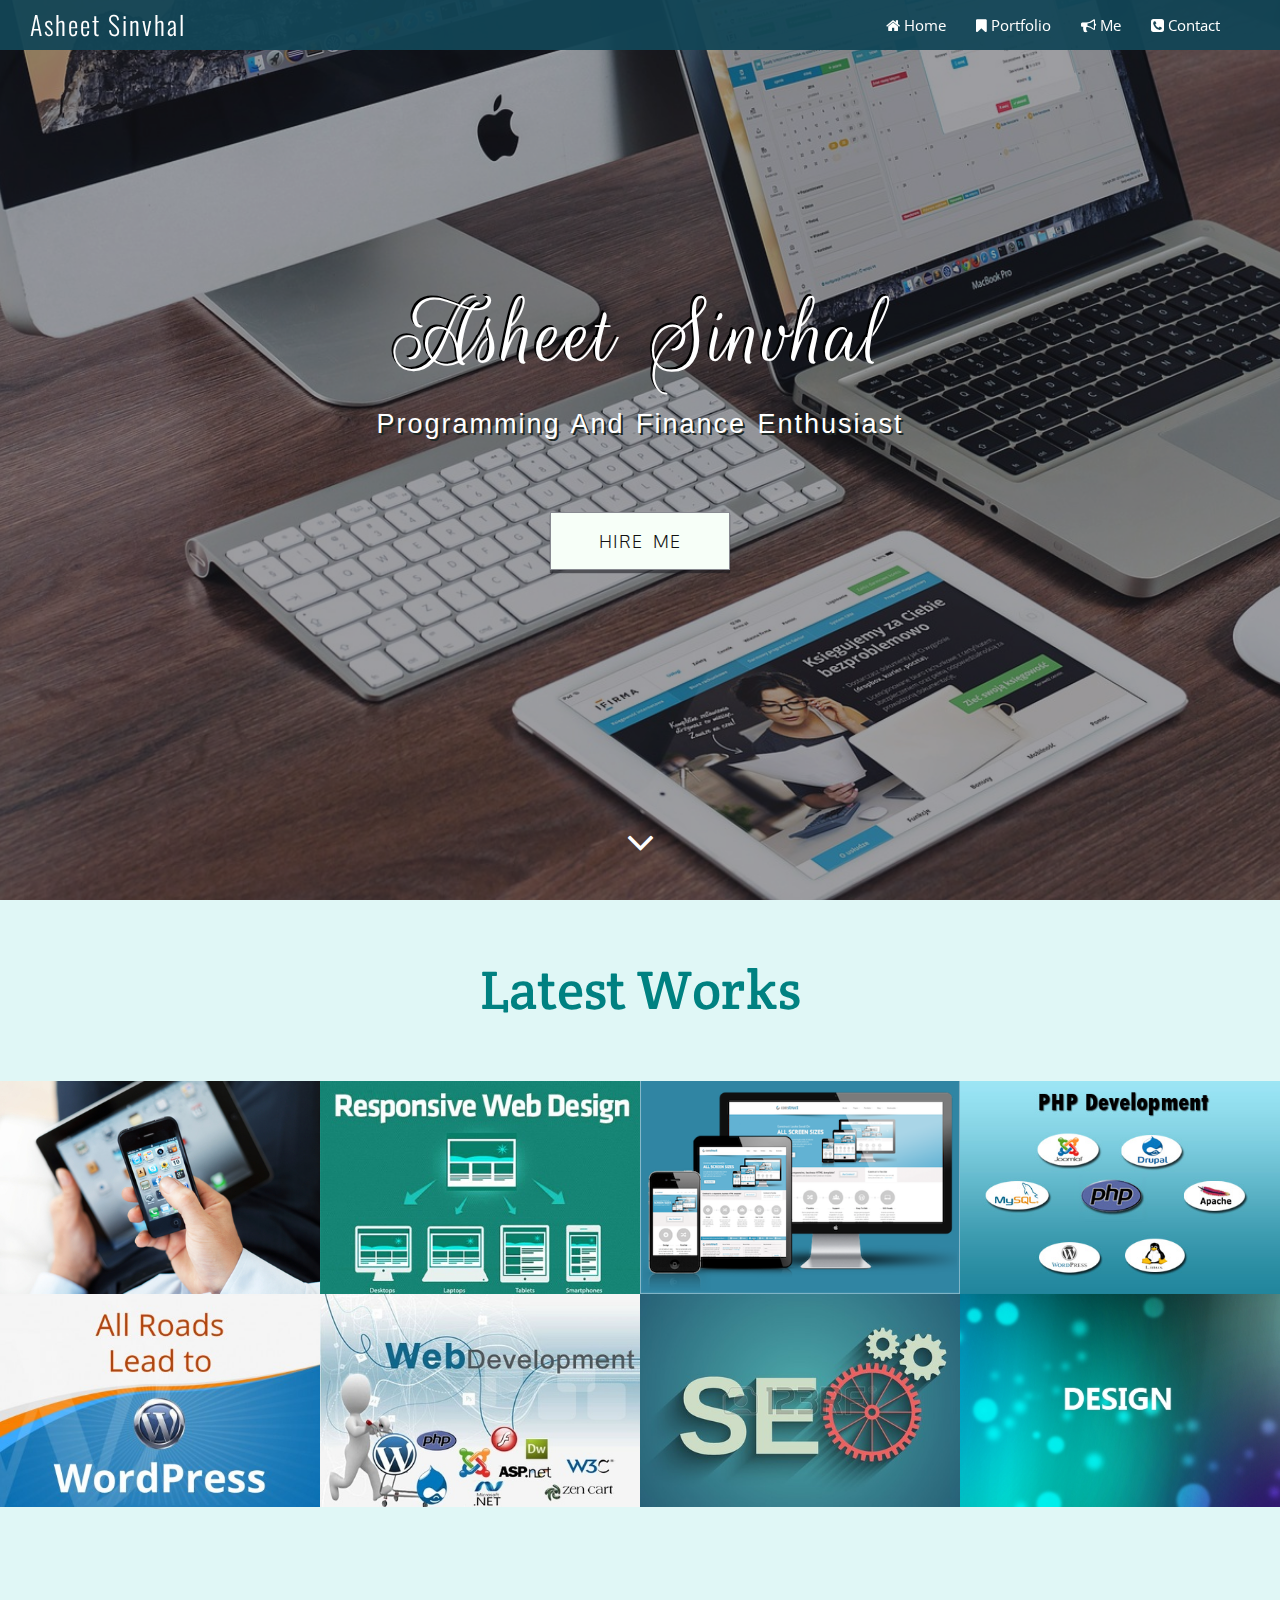
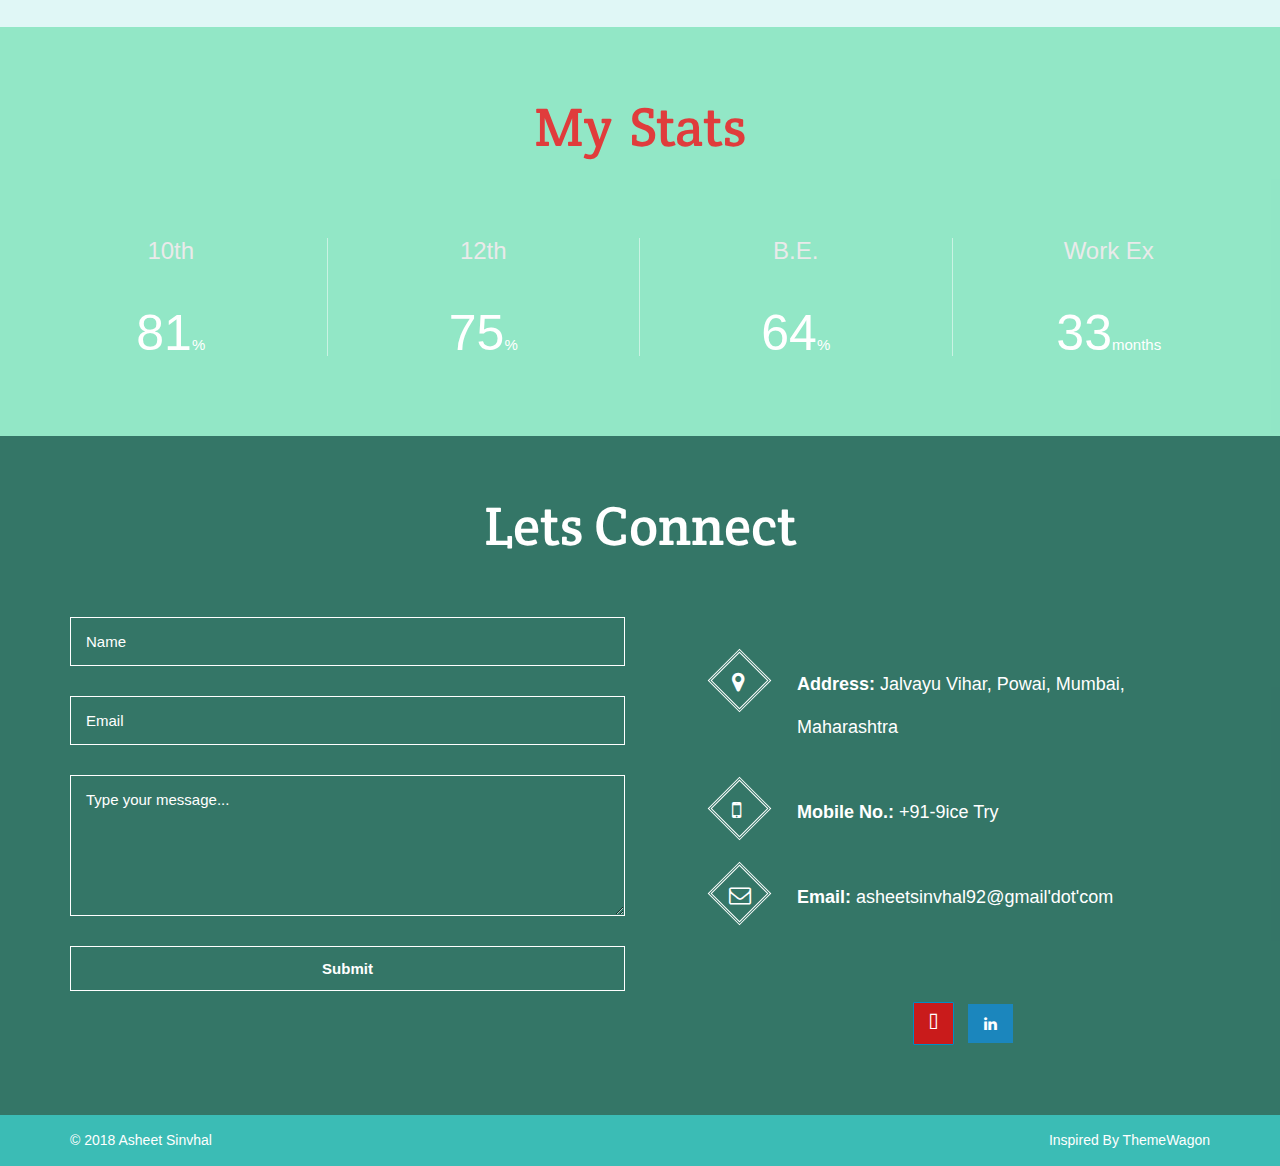
==== commit eb4d2e0f: "FAb" ====
--- a/index.html
+++ b/index.html
@@ -2,7 +2,7 @@
 <html lang="en-us">
     <head>
     	<title>Asheet Sinvhal</title>
-	<link rel="icon" type="image/ico" href="img/aclub.png" />
+	<link rel="icon" type="image/ico" href="img/alogo.png" />
     	<!-- meta -->
         <meta charset="utf-8">
         <meta name="viewport" content="width=device-width, initial-scale=1">
@@ -24,6 +24,7 @@
         <link href='https://fonts.googleapis.com/css?family=Oxygen:400,300' rel='stylesheet' type='text/css'>
         <link href="https://fonts.googleapis.com/css?family=Rouge+Script" rel="stylesheet" type="text/css">
         <link href='https://fonts.googleapis.com/css?family=Milonga' rel='stylesheet' type='text/css'>
+	<link rel="stylesheet" href="https://use.fontawesome.com/releases/v5.8.2/css/all.css" integrity="sha384-oS3vJWv+0UjzBfQzYUhtDYW+Pj2yciDJxpsK1OYPAYjqT085Qq/1cq5FLXAZQ7Ay" crossorigin="anonymous">
 
     </head>
     <body>
@@ -57,8 +58,8 @@
                 
                 <div class="middle text-center clearfix">
                     <div class="container">
-                        <h1 class="pro-name">Web Developer & Investor</h1>
-                        <p class="tagline">Programming and Economics Enthusiast</p>
+                        <h1 class="pro-name">Asheet <span>Sinvhal</h1>
+                        <p class="tagline">Programming and Finance Enthusiast</p>
                         <div class="skills">
 
                         </div>  <!-- skills -->
@@ -174,11 +175,11 @@
                     <div class="portfolio-item effect-zoe">
                         <img class="img-responsive" alt="Portfolio" src="img/work6.jpg">
                         <figcaption>
-                            <h2 class="hidden-xs">Creative <span>Joe</span></h2>
-                            <p class="icon-links">
-                                <a href="#"><i class="fa fa-twitter"></i></a>
-                                <a href="#"><i class="fa fa-dribbble"></i></a>
-                                <a href="#"><i class="fa fa-pinterest"></i></a>
+                            <h2 class="hidden-xs"></h2>
+                            <p class="icon-links">
+                                <a href="#"><i class="fab fa-twitter"></i></a>
+                                <a href="#"><i class="fab fa-github"></i></a>
+                                <a href="#"><i class="fab fa-facebook"></i></a>
                             </p>
                         </figcaption>
                     </div>
